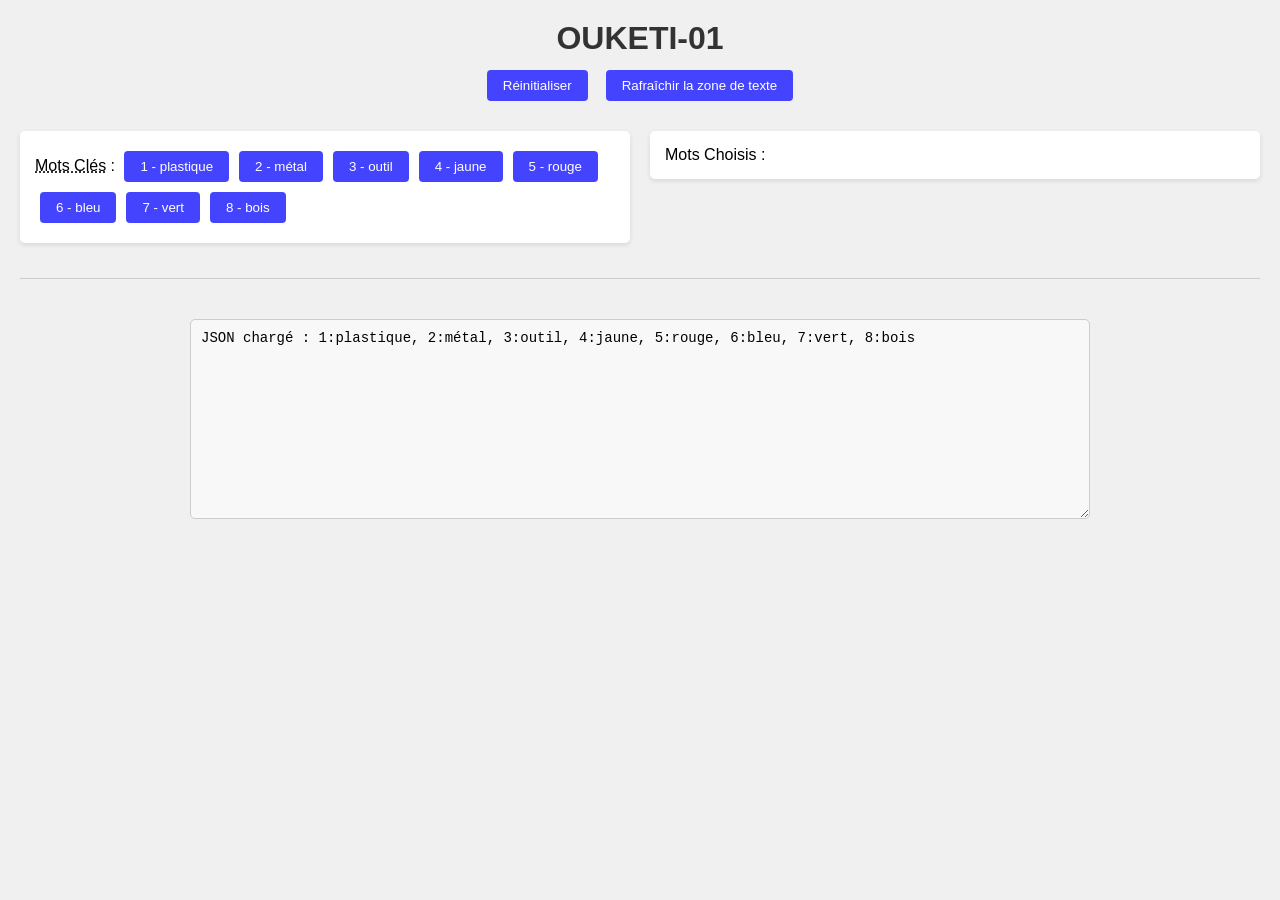
==== index.html @ dd0b12c2 "nouveaux fichiers" ====
<html>

<head>
    <meta charset="UTF-8">
    <title>OUKETI</title>
    <style>
        body {
            font-family: Arial, sans-serif;
            margin: 20px;
            background-color: #f0f0f0;
        }

        h1 {
            color: #333;
            text-align: center;
            margin-bottom: 20px;
        }

        #MotsCles,
        #MotsChoisis {
            margin: 15px 0;
            padding: 15px;
            background: white;
            border-radius: 5px;
            box-shadow: 0 2px 5px rgba(0, 0, 0, 0.1);
        }

        button {
            margin: 5px;
            padding: 8px 16px;
            border: none;
            border-radius: 4px;
            background-color: #4444ff;
            color: white;
            cursor: pointer;
        }

        button:hover {
            background-color: #3333dd;
        }

        #debug {
            width: 90%;
            height: 200px;
            margin: 20px auto;
            padding: 10px;
            border: 1px solid #ccc;
            border-radius: 4px;
        }

        hr {
            border: none;
            height: 1px;
            background-color: #ccc;
            margin: 20px 0;
        }
    </style>
    <script>
        // éléments de l'interface
        var debug, DIV_MotsCles, DIV_MotsChoisis;
        var TousLesMotsCles = [];
        var MotsCles = [];
        var MotsChoisis = [];

        function clearDebug() { if (debug) debug.value = ""; }
        function write() { if (!debug) return; debug.value += Array.from(arguments).join(" "); }
        function writeln() { if (!debug) return; debug.value += Array.from(arguments).join(" ") + "\n"; }

        function BODY_OnLoad() {
            debug = document.getElementById("debug");
            DIV_MotsCles = document.getElementById("MotsCles");
            DIV_MotsChoisis = document.getElementById("MotsChoisis");
            // charger le fichier JSON local (JSON_motcles.json)
            fetch("JSON_motcles.json")
                .then(response => {
                    if (!response.ok) throw new Error("Échec du chargement JSON: " + response.status);
                    return response.json();
                })
                .then(json => {
                    // le fichier attendu est un tableau d'objets {id, label}
                    TousLesMotsCles = json.map(item => ({ id: item.id, label: item.label }));
                    init();
                    AfficherDIVsMotsCles();
                    AfficherDIVsMotsChoisis();
                    writeln("JSON chargé :", json.map(i => i.id + ":" + i.label).join(", "));
                })
                .catch(err => writeln("Erreur:", err.message));
        }

        function init() {
            MotsCles = TousLesMotsCles.slice(); // copie (références aux objets)
            MotsChoisis = [];
        }

        function AfficherDIVsMotsCles() {
            DIV_MotsCles.innerHTML = '<abbr title="Double-cliquez pour réinitialiser">Mots Clés</abbr> : ';
            var abbrElement = DIV_MotsCles.querySelector('abbr');
            abbrElement.ondblclick = function () {
                writeln("Mots-clés réinitialisés");
                init();
                AfficherDIVsMotsCles();
                AfficherDIVsMotsChoisis();
            };

            for (var i = 0; i < MotsCles.length; i++) {
                var motCle = MotsCles[i];
                if (motCle != null) {
                    const bouton = document.createElement("button");
                    // afficher l'id de l'objet suivi du label
                    bouton.textContent = motCle.id + ' - ' + motCle.label;
                    bouton.dataset.idx = i;
                    bouton.onclick = button_OnClick;
                    DIV_MotsCles.appendChild(bouton);
                }
            }
        }

        function AfficherDIVsMotsChoisis() {
            DIV_MotsChoisis.innerHTML = 'Mots Choisis : ';
            for (var i = 0; i < MotsChoisis.length; i++) {
                var motCle = MotsChoisis[i];
                if (motCle != null) {
                    const bouton = document.createElement("button");
                    // afficher l'id de l'objet suivi du label
                    bouton.textContent = motCle.id + ' - ' + motCle.label;
                    bouton.dataset.idx = i;
                    bouton.onclick = button_OnClick;
                    DIV_MotsChoisis.appendChild(bouton);
                }
            }
        }

        function AfficherID_MotsCles() {
            if (!DIV_MotsCles || !DIV_MotsChoisis) return;
            [DIV_MotsCles, DIV_MotsChoisis].forEach(function (div) {
                var buttons = div.querySelectorAll('button');
                Array.prototype.forEach.call(buttons, function (btn) {
                    if (btn.dataset.idx === undefined) return;
                    var idx = Number(btn.dataset.idx);
                    var arr = (div.id === "MotsCles") ? MotsCles : MotsChoisis;
                    var obj = arr[idx];
                    if (obj) {
                        btn.textContent = obj.id + ' - ' + obj.label;
                    }
                });
            });
        }

        function button_OnClick() {
            const idx = Number(this.dataset.idx);
            const parentId = this.parentElement.id;
            if (parentId === "MotsCles") {
                const item = MotsCles.splice(idx, 1)[0];
                if (item !== undefined) {
                    MotsChoisis.push(item);
                    writeln("MotsCles -> MotsChoisis :", item.id + " " + item.label);
                }
            } else if (parentId === "MotsChoisis") {
                const item = MotsChoisis.splice(idx, 1)[0];
                if (item !== undefined) {
                    MotsCles.push(item);
                    writeln("MotsChoisis -> MotsCles :", item.id + " " + item.label);
                }
            }
            AfficherDIVsMotsCles();
            AfficherDIVsMotsChoisis();
        }

        function FONT_Reinit() {
            writeln("Réinitialisation demandée");
            init();
            AfficherDIVsMotsCles();
            AfficherDIVsMotsChoisis();
        }

        function buttonSendOnClick() {
            writeln("Envoi des mots-clés sélectionnés : " + MotsChoisis.map(i => i.label).join(", "));
        }
    </script>

</head>

<body onload="BODY_OnLoad()">
    <header style="text-align:center; margin-bottom:10px;">
        <h1 style="margin:8px 0;">OUKETI-01</h1>
        <div role="toolbar" aria-label="Actions" style="display:inline-flex; gap:8px; flex-wrap:wrap;">
            <button type="button" onclick="FONT_Reinit()" title="Réinitialiser la liste">Réinitialiser</button>
            <button type="button" onclick="clearDebug()" title="Rafraîchir la zone de texte">Rafraîchir la zone de texte</button>
        </div>
    </header>

    <main style="display:flex; gap:20px; align-items:flex-start; justify-content:center; flex-wrap:wrap;">
        <section id="MotsCles" aria-label="Mots clés restants" style="flex:1 1 320px; min-width:260px;">
            Mots Clés Restants :
        </section>

        <section id="MotsChoisis" aria-label="Mots clés choisis" style="flex:1 1 320px; min-width:260px;">
            Mots Clés Choisis :
        </section>
    </main>

    <hr style="margin:20px 0;">

    <div style="max-width:1000px; margin:0 auto; padding:0 10px;">

        <div style="text-align:center; margin-top:10px;">
            <textarea id="debug" readonly placeholder="" style="width:90%; min-height:200px; padding:10px; font-family:'Courier New', monospace; font-size:14px;
                       border:1px solid #ccc; border-radius:5px; resize:vertical; background-color:#f8f8f8;"
                aria-live="polite" aria-label="Journal de debug"></textarea>
        </div>
    </div>
</body>

</html>
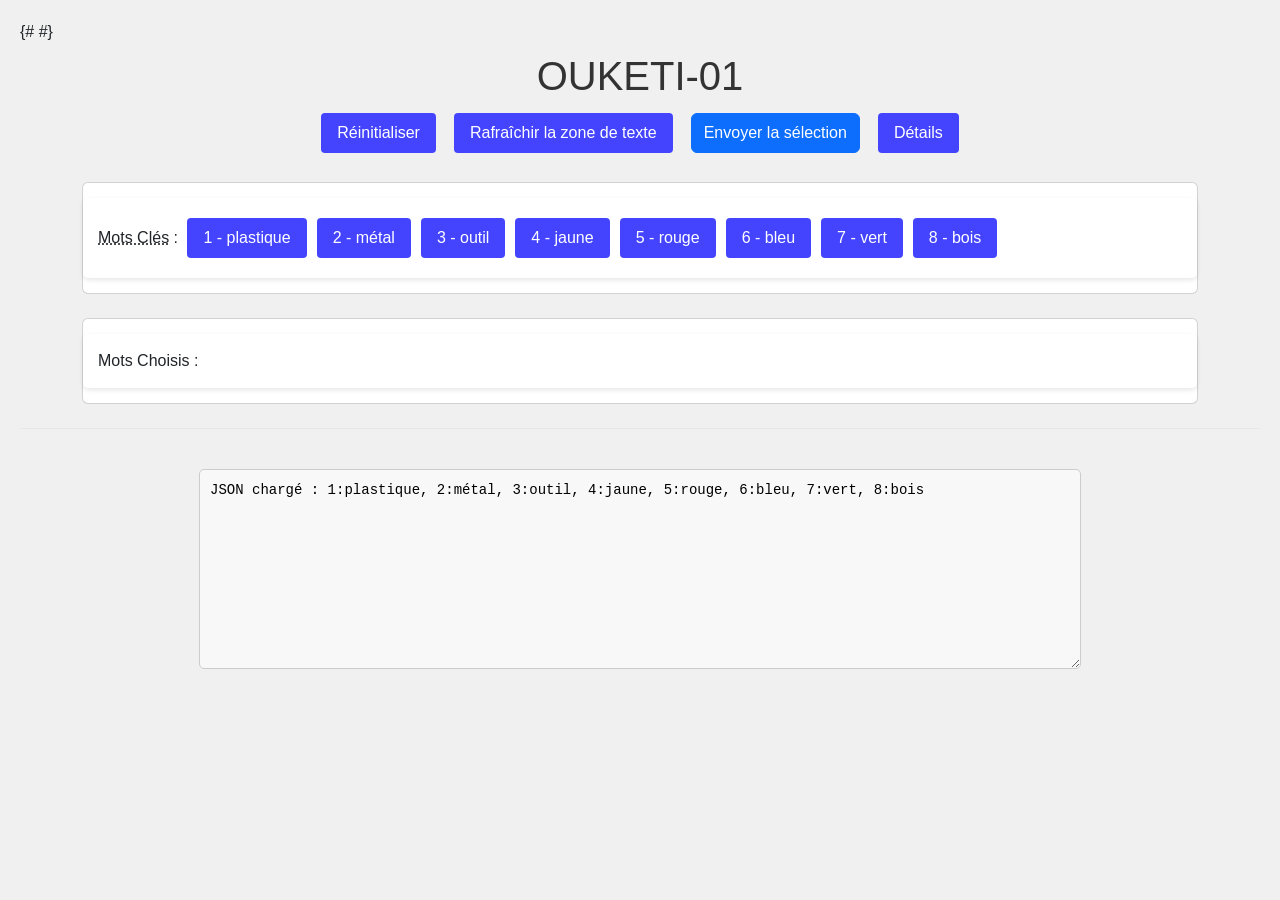
==== commit 2d99bbdb: "Add files via upload" ====
--- a/index.html
+++ b/index.html
@@ -1,214 +1,454 @@
-<html>
-
-<head>
-    <meta charset="UTF-8">
-    <title>OUKETI</title>
-    <style>
-        body {
-            font-family: Arial, sans-serif;
-            margin: 20px;
-            background-color: #f0f0f0;
-        }
-
-        h1 {
-            color: #333;
-            text-align: center;
-            margin-bottom: 20px;
-        }
-
-        #MotsCles,
-        #MotsChoisis {
-            margin: 15px 0;
-            padding: 15px;
-            background: white;
-            border-radius: 5px;
-            box-shadow: 0 2px 5px rgba(0, 0, 0, 0.1);
-        }
-
-        button {
-            margin: 5px;
-            padding: 8px 16px;
-            border: none;
-            border-radius: 4px;
-            background-color: #4444ff;
-            color: white;
-            cursor: pointer;
-        }
-
-        button:hover {
-            background-color: #3333dd;
-        }
-
-        #debug {
-            width: 90%;
-            height: 200px;
-            margin: 20px auto;
-            padding: 10px;
-            border: 1px solid #ccc;
-            border-radius: 4px;
-        }
-
-        hr {
-            border: none;
-            height: 1px;
-            background-color: #ccc;
-            margin: 20px 0;
-        }
-    </style>
-    <script>
-        // éléments de l'interface
-        var debug, DIV_MotsCles, DIV_MotsChoisis;
-        var TousLesMotsCles = [];
-        var MotsCles = [];
-        var MotsChoisis = [];
-
-        function clearDebug() { if (debug) debug.value = ""; }
-        function write() { if (!debug) return; debug.value += Array.from(arguments).join(" "); }
-        function writeln() { if (!debug) return; debug.value += Array.from(arguments).join(" ") + "\n"; }
-
-        function BODY_OnLoad() {
-            debug = document.getElementById("debug");
-            DIV_MotsCles = document.getElementById("MotsCles");
-            DIV_MotsChoisis = document.getElementById("MotsChoisis");
-            // charger le fichier JSON local (JSON_motcles.json)
-            fetch("JSON_motcles.json")
-                .then(response => {
-                    if (!response.ok) throw new Error("Échec du chargement JSON: " + response.status);
-                    return response.json();
-                })
-                .then(json => {
-                    // le fichier attendu est un tableau d'objets {id, label}
-                    TousLesMotsCles = json.map(item => ({ id: item.id, label: item.label }));
-                    init();
-                    AfficherDIVsMotsCles();
-                    AfficherDIVsMotsChoisis();
-                    writeln("JSON chargé :", json.map(i => i.id + ":" + i.label).join(", "));
-                })
-                .catch(err => writeln("Erreur:", err.message));
-        }
-
-        function init() {
-            MotsCles = TousLesMotsCles.slice(); // copie (références aux objets)
-            MotsChoisis = [];
-        }
-
-        function AfficherDIVsMotsCles() {
-            DIV_MotsCles.innerHTML = '<abbr title="Double-cliquez pour réinitialiser">Mots Clés</abbr> : ';
-            var abbrElement = DIV_MotsCles.querySelector('abbr');
-            abbrElement.ondblclick = function () {
-                writeln("Mots-clés réinitialisés");
-                init();
-                AfficherDIVsMotsCles();
-                AfficherDIVsMotsChoisis();
-            };
-
-            for (var i = 0; i < MotsCles.length; i++) {
-                var motCle = MotsCles[i];
-                if (motCle != null) {
-                    const bouton = document.createElement("button");
-                    // afficher l'id de l'objet suivi du label
-                    bouton.textContent = motCle.id + ' - ' + motCle.label;
-                    bouton.dataset.idx = i;
-                    bouton.onclick = button_OnClick;
-                    DIV_MotsCles.appendChild(bouton);
-                }
-            }
-        }
-
-        function AfficherDIVsMotsChoisis() {
-            DIV_MotsChoisis.innerHTML = 'Mots Choisis : ';
-            for (var i = 0; i < MotsChoisis.length; i++) {
-                var motCle = MotsChoisis[i];
-                if (motCle != null) {
-                    const bouton = document.createElement("button");
-                    // afficher l'id de l'objet suivi du label
-                    bouton.textContent = motCle.id + ' - ' + motCle.label;
-                    bouton.dataset.idx = i;
-                    bouton.onclick = button_OnClick;
-                    DIV_MotsChoisis.appendChild(bouton);
-                }
-            }
-        }
-
-        function AfficherID_MotsCles() {
-            if (!DIV_MotsCles || !DIV_MotsChoisis) return;
-            [DIV_MotsCles, DIV_MotsChoisis].forEach(function (div) {
-                var buttons = div.querySelectorAll('button');
-                Array.prototype.forEach.call(buttons, function (btn) {
-                    if (btn.dataset.idx === undefined) return;
-                    var idx = Number(btn.dataset.idx);
-                    var arr = (div.id === "MotsCles") ? MotsCles : MotsChoisis;
-                    var obj = arr[idx];
-                    if (obj) {
-                        btn.textContent = obj.id + ' - ' + obj.label;
-                    }
-                });
-            });
-        }
-
-        function button_OnClick() {
-            const idx = Number(this.dataset.idx);
-            const parentId = this.parentElement.id;
-            if (parentId === "MotsCles") {
-                const item = MotsCles.splice(idx, 1)[0];
-                if (item !== undefined) {
-                    MotsChoisis.push(item);
-                    writeln("MotsCles -> MotsChoisis :", item.id + " " + item.label);
-                }
-            } else if (parentId === "MotsChoisis") {
-                const item = MotsChoisis.splice(idx, 1)[0];
-                if (item !== undefined) {
-                    MotsCles.push(item);
-                    writeln("MotsChoisis -> MotsCles :", item.id + " " + item.label);
-                }
-            }
-            AfficherDIVsMotsCles();
-            AfficherDIVsMotsChoisis();
-        }
-
-        function FONT_Reinit() {
-            writeln("Réinitialisation demandée");
-            init();
-            AfficherDIVsMotsCles();
-            AfficherDIVsMotsChoisis();
-        }
-
-        function buttonSendOnClick() {
-            writeln("Envoi des mots-clés sélectionnés : " + MotsChoisis.map(i => i.label).join(", "));
-        }
-    </script>
-
-</head>
-
-<body onload="BODY_OnLoad()">
-    <header style="text-align:center; margin-bottom:10px;">
-        <h1 style="margin:8px 0;">OUKETI-01</h1>
-        <div role="toolbar" aria-label="Actions" style="display:inline-flex; gap:8px; flex-wrap:wrap;">
-            <button type="button" onclick="FONT_Reinit()" title="Réinitialiser la liste">Réinitialiser</button>
-            <button type="button" onclick="clearDebug()" title="Rafraîchir la zone de texte">Rafraîchir la zone de texte</button>
-        </div>
-    </header>
-
-    <main style="display:flex; gap:20px; align-items:flex-start; justify-content:center; flex-wrap:wrap;">
-        <section id="MotsCles" aria-label="Mots clés restants" style="flex:1 1 320px; min-width:260px;">
-            Mots Clés Restants :
-        </section>
-
-        <section id="MotsChoisis" aria-label="Mots clés choisis" style="flex:1 1 320px; min-width:260px;">
-            Mots Clés Choisis :
-        </section>
-    </main>
-
-    <hr style="margin:20px 0;">
-
-    <div style="max-width:1000px; margin:0 auto; padding:0 10px;">
-
-        <div style="text-align:center; margin-top:10px;">
-            <textarea id="debug" readonly placeholder="" style="width:90%; min-height:200px; padding:10px; font-family:'Courier New', monospace; font-size:14px;
-                       border:1px solid #ccc; border-radius:5px; resize:vertical; background-color:#f8f8f8;"
-                aria-live="polite" aria-label="Journal de debug"></textarea>
-        </div>
-    </div>
-</body>
-
+<html>
+
+<head>
+    <meta charset="UTF-8">
+    <title>OUKETI</title>
+    <link href="https://cdn.jsdelivr.net/npm/bootstrap@5.3.3/dist/css/bootstrap.min.css" rel="stylesheet"
+        integrity="sha384-QWTKZyjpPEjISv5WaRU9OFeRpok6YctnYmDr5pNlyT2bRjXh0JMhjY6hW+ALEwIH" crossorigin="anonymous">
+    {# <style>
+        body {
+            font-family: Arial, sans-serif;
+            margin: 20px;
+            background-color: #f0f0f0;
+        }
+
+        h1 {
+            color: #333;
+            text-align: center;
+            margin-bottom: 20px;
+        }
+
+        #MotsCles,
+        #MotsChoisis {
+            margin: 15px 0;
+            padding: 15px;
+            background: white;
+            border-radius: 5px;
+            box-shadow: 0 2px 5px rgba(0, 0, 0, 0.1);
+        }
+
+        button {
+            margin: 5px;
+            padding: 8px 16px;
+            border: none;
+            border-radius: 4px;
+            background-color: #4444ff;
+            color: white;
+            cursor: pointer;
+        }
+
+        button:hover {
+            background-color: #3333dd;
+        }
+
+        #debug {
+            width: 90%;
+            height: 200px;
+            margin: 20px auto;
+            padding: 10px;
+            border: 1px solid #ccc;
+            border-radius: 4px;
+        }
+
+        hr {
+            border: none;
+            height: 1px;
+            background-color: #ccc;
+            margin: 20px 0;
+        }
+    </style> #}
+    <script>
+        // éléments de l'interface
+        var debug, DIV_MotsCles, DIV_MotsChoisis;
+        var TousLesMotsCles = [];
+        var MotsCles = [];
+        var MotsChoisis = [];
+
+        function clearDebug() { if (debug) debug.value = ""; }
+        function write() { if (!debug) return; debug.value += Array.from(arguments).join(" "); }
+        function writeln() { if (!debug) return; debug.value += Array.from(arguments).join(" ") + "\n"; }
+
+        function BODY_OnLoad() {
+            debug = document.getElementById("debug");
+            DIV_MotsCles = document.getElementById("MotsCles");
+            DIV_MotsChoisis = document.getElementById("MotsChoisis");
+            // charger le fichier JSON local (JSON_motcles.json)
+            fetch("JSON_motcles.json")
+                .then(response => {
+                    if (!response.ok) throw new Error("Échec du chargement JSON: " + response.status);
+                    return response.json();
+                })
+                .then(json => {
+                    // le fichier attendu est un tableau d'objets {id, label}
+                    TousLesMotsCles = json.map(item => ({ id: item.id, label: item.label }));
+                    init();
+                    AfficherDIVsMotsCles();
+                    AfficherDIVsMotsChoisis();
+                    writeln("JSON chargé :", json.map(i => i.id + ":" + i.label).join(", "));
+                })
+                .catch(err => writeln("Erreur:", err.message));
+        }
+
+        function render() {
+            if (!DIV_MotsCles || !DIV_MotsChoisis) return;
+
+            // Mots disponibles (à gauche)
+            DIV_MotsCles.innerHTML = '';
+
+            const controlsRow = document.createElement('div');
+            controlsRow.className = 'd-flex align-items-center justify-content-between flex-wrap gap-2 mb-3';
+
+            const availableLabel = document.createElement('span');
+            availableLabel.className = 'text-uppercase text-muted small fw-semibold';
+            availableLabel.textContent = 'Filtres disponibles';
+            controlsRow.appendChild(availableLabel);
+
+            const resetBtn = document.createElement('button');
+            resetBtn.type = 'button';
+            resetBtn.className = 'btn btn-sm btn-outline-secondary';
+            resetBtn.textContent = 'Réinitialiser';
+            resetBtn.onclick = () => {
+                writeln('Mots-clés réinitialisés');
+                init();
+                render();
+            };
+            controlsRow.appendChild(resetBtn);
+
+            DIV_MotsCles.appendChild(controlsRow);
+
+            if (!MotsCles.length) {
+                const emptyState = document.createElement('div');
+                emptyState.className = 'alert alert-warning mb-0';
+                emptyState.textContent = 'Tous les mots-clés ont été sélectionnés.';
+                DIV_MotsCles.appendChild(emptyState);
+            } else {
+                const buttonWrapper = document.createElement('div');
+                buttonWrapper.className = 'd-flex flex-wrap gap-2';
+
+                MotsCles.forEach((motCle, idx) => {
+                    if (!motCle) return;
+                    const bouton = document.createElement('button');
+                    bouton.type = 'button';
+                    bouton.className = 'btn btn-outline-secondary btn-sm';
+                    bouton.textContent = '(' + motCle.id + ') ' + (motCle.label || motCle.libelle || '');
+                    bouton.dataset.idx = idx;
+                    bouton.onclick = button_OnClick;
+                    bouton.title = (typeof buildMotCleTooltip === 'function') ? buildMotCleTooltip(motCle) : (motCle.label || motCle.libelle || '');
+                    buttonWrapper.appendChild(bouton);
+                });
+
+                DIV_MotsCles.appendChild(buttonWrapper);
+            }
+
+            // Mots sélectionnés (à droite)
+            DIV_MotsChoisis.innerHTML = '';
+
+            if (!MotsChoisis.length) {
+                const placeholder = document.createElement('div');
+                placeholder.className = 'alert alert-info mb-0';
+                placeholder.textContent = 'Aucun mot-clé sélectionné. Sélectionnez des mots-clés ci-dessus pour filtrer les objets.';
+                DIV_MotsChoisis.appendChild(placeholder);
+            } else {
+                const selectionWrapper = document.createElement('div');
+                selectionWrapper.className = 'd-flex flex-wrap gap-2 align-items-center';
+
+                const label = document.createElement('span');
+                label.className = 'fw-bold me-2';
+                label.textContent = 'Filtres actifs :';
+                selectionWrapper.appendChild(label);
+
+                MotsChoisis.forEach((motCle, idx) => {
+                    if (!motCle) return;
+
+                    const btnGroup = document.createElement('div');
+                    btnGroup.className = 'btn-group';
+                    btnGroup.role = 'group';
+
+                    const btnLabel = document.createElement('button');
+                    btnLabel.type = 'button';
+                    btnLabel.className = 'btn btn-primary btn-sm disabled';
+                    btnLabel.style.opacity = '1';
+                    btnLabel.textContent = motCle.label || motCle.libelle || '';
+
+                    const btnClose = document.createElement('button');
+                    btnClose.type = 'button';
+                    btnClose.className = 'btn btn-primary btn-sm';
+                    btnClose.innerHTML = '&times;';
+                    btnClose.dataset.idx = idx;
+                    btnClose.onclick = button_OnClick;
+                    btnClose.title = 'Retirer ce filtre';
+
+                    btnGroup.appendChild(btnLabel);
+                    btnGroup.appendChild(btnClose);
+                    selectionWrapper.appendChild(btnGroup);
+                });
+
+                DIV_MotsChoisis.appendChild(selectionWrapper);
+            }
+
+            // Lancer la recherche/rafraîchissement des résultats si une fonction existe
+            if (typeof updateResults === 'function') {
+                updateResults();
+            } else if (typeof buttonSendOnClick === 'function') {
+                // optionnel : déclencher l'envoi automatique des filtres
+                // buttonSendOnClick();
+            }
+        }
+
+        async function updateResults() {
+            const container = document.getElementById('resultatsRecherche');
+            const motsChoisisIds = MotsChoisis.map(motCle => motCle.id);
+
+            if (motsChoisisIds.length === 0) {
+                container.innerHTML = ''; // On vide si rien n'est sélectionné
+                return;
+            }
+
+            writeln("Recherche pour les IDs : " + motsChoisisIds.join(', '));
+
+            // Petit indicateur de chargement discret si nécessaire, ou on laisse tel quel pour la rapidité
+            // container.innerHTML = '...'; 
+
+            try {
+                const response = await fetch(`mots_cles.php?search_ids=${motsChoisisIds.join(',')}`);
+                if (!response.ok) {
+                    throw new Error("Erreur lors de la recherche. Statut: " + response.status);
+                }
+                const objets = await response.json();
+                renderResultats(objets);
+            } catch (error) {
+                writeln("Erreur recherche : " + error.message);
+                container.innerHTML = `<div class="alert alert-danger">Erreur : ${error.message}</div>`;
+            }
+        }
+
+        function init() {
+            MotsCles = TousLesMotsCles.slice(); // copie (références aux objets)
+            MotsChoisis = [];
+        }
+
+        function AfficherDIVsMotsCles() {
+            DIV_MotsCles.innerHTML = '<abbr title="Double-cliquez pour réinitialiser">Mots Clés</abbr> : ';
+            var abbrElement = DIV_MotsCles.querySelector('abbr');
+            abbrElement.ondblclick = function () {
+                writeln("Mots-clés réinitialisés");
+                init();
+                AfficherDIVsMotsCles();
+                AfficherDIVsMotsChoisis();
+            };
+
+            for (var i = 0; i < MotsCles.length; i++) {
+                var motCle = MotsCles[i];
+                if (motCle != null) {
+                    const bouton = document.createElement("button");
+                    // afficher l'id de l'objet suivi du label
+                    bouton.textContent = motCle.id + ' - ' + motCle.label;
+                    bouton.dataset.idx = i;
+                    bouton.onclick = button_OnClick;
+                    DIV_MotsCles.appendChild(bouton);
+                }
+            }
+        }
+
+        function AfficherDIVsMotsChoisis() {
+            DIV_MotsChoisis.innerHTML = 'Mots Choisis : ';
+            for (var i = 0; i < MotsChoisis.length; i++) {
+                var motCle = MotsChoisis[i];
+                if (motCle != null) {
+                    const bouton = document.createElement("button");
+                    // afficher l'id de l'objet suivi du label
+                    bouton.textContent = motCle.id + ' - ' + motCle.label;
+                    bouton.dataset.idx = i;
+                    bouton.onclick = button_OnClick;
+                    DIV_MotsChoisis.appendChild(bouton);
+                }
+            }
+        }
+
+        function AfficherID_MotsCles() {
+            if (!DIV_MotsCles || !DIV_MotsChoisis) return;
+            [DIV_MotsCles, DIV_MotsChoisis].forEach(function (div) {
+                var buttons = div.querySelectorAll('button');
+                Array.prototype.forEach.call(buttons, function (btn) {
+                    if (btn.dataset.idx === undefined) return;
+                    var idx = Number(btn.dataset.idx);
+                    var arr = (div.id === "MotsCles") ? MotsCles : MotsChoisis;
+                    var obj = arr[idx];
+                    if (obj) {
+                        btn.textContent = obj.id + ' - ' + obj.label;
+                    }
+                });
+            });
+        }
+
+        function button_OnClick() {
+            const idx = Number(this.dataset.idx);
+            const parentId = this.parentElement.id;
+            if (parentId === "MotsCles") {
+                const item = MotsCles.splice(idx, 1)[0];
+                if (item !== undefined) {
+                    MotsChoisis.push(item);
+                    writeln("MotsCles -> MotsChoisis :", item.id + " " + item.label);
+                }
+            } else if (parentId === "MotsChoisis") {
+                const item = MotsChoisis.splice(idx, 1)[0];
+                if (item !== undefined) {
+                    MotsCles.push(item);
+                    writeln("MotsChoisis -> MotsCles :", item.id + " " + item.label);
+                }
+            }
+            AfficherDIVsMotsCles();
+            AfficherDIVsMotsChoisis();
+        }
+
+        function FONT_Reinit() {
+            writeln("Réinitialisation demandée");
+            init();
+            AfficherDIVsMotsCles();
+            AfficherDIVsMotsChoisis();
+        }
+
+        async function buttonSendOnClick() {
+            // Utiliser la variable globale de la page : MotsChoisis
+            const motsChoisisIds = MotsChoisis.map(motCle => motCle.id);
+            writeln("Envoi des mots-clés sélectionnés (IDs) : " + motsChoisisIds.join(', '));
+
+            const container = document.getElementById('resultatsRecherche');
+            container.innerHTML = '<div class="text-center"><div class="spinner-border text-primary" role="status"><span class="visually-hidden">Chargement...</span></div></div>';
+
+            if (motsChoisisIds.length === 0) {
+                container.innerHTML = '<div class="alert alert-warning">Veuillez sélectionner au moins un mot-clé pour lancer la recherche.</div>';
+                return;
+            }
+
+            try {
+                const query = encodeURIComponent(motsChoisisIds.join(','));
+                const response = await fetch(`tous_lesmots_cles.php?search_ids=${query}`);
+                if (!response.ok) {
+                    throw new Error("Erreur lors de la recherche. Statut: " + response.status);
+                }
+                const objets = await response.json();
+
+                // Si une fonction de rendu existe, l'utiliser ; sinon afficher le JSON brut
+                if (typeof renderResultats === 'function') {
+                    renderResultats(objets);
+                } else {
+                    container.innerHTML = '<pre style="white-space:pre-wrap; text-align:left;"></pre>';
+                    container.querySelector('pre').textContent = JSON.stringify(objets, null, 2);
+                }
+            } catch (error) {
+                writeln("Erreur recherche : " + error.message);
+                container.innerHTML = '<div class="alert alert-danger">Erreur : ' + error.message + '</div>';
+            }
+        }
+
+        function renderResultats(objets) {
+            const container = document.getElementById('resultatsRecherche');
+            container.innerHTML = '';
+
+            const table = document.createElement('table');
+            table.style.width = '100%';
+            table.style.borderCollapse = 'collapse';
+            table.style.background = '#fff';
+            table.style.border = '1px solid #e0e0e0';
+            table.style.fontSize = '13px';
+
+            const thead = document.createElement('thead');
+            const headRow = document.createElement('tr');
+
+            const headers = ['ID', 'Nom', 'Quantité', 'Type', 'Contenu'];
+            headers.forEach(h => {
+                const th = document.createElement('th');
+                th.textContent = h;
+                th.style.textAlign = 'left';
+                th.style.padding = '6px 8px';
+                th.style.borderBottom = '1px solid #ddd';
+                th.style.background = '#fafafa';
+                headRow.appendChild(th);
+            });
+            thead.appendChild(headRow);
+            table.appendChild(thead);
+
+            const tbody = document.createElement('tbody');
+
+            (objets || []).forEach(item => {
+                const row = document.createElement('tr');
+
+                // Support various possible field names
+                const idVal = item && (item.id || item.ID || item.code || item.key || item.label) || '';
+                const nomVal = item && (item.nom || item.name || item.label || item.titre) || '';
+                const quantiteVal = item && (typeof item.quantite === 'number' ? item.quantite : (item.quantity || item.qte || 1));
+                const estConteneur = !!(item && (item.estConteneur || item.isContainer || item.conteneur));
+                const estContenuDans = item && (item.estContenuDans || item.containedIn || item.parentId || item.contenuDans);
+
+                const cells = [
+                    idVal,
+                    nomVal,
+                    quantiteVal,
+                    estConteneur ? 'Conteneur' : 'Objet',
+                    estContenuDans ? ('Dans #' + estContenuDans) : 'Non contenu'
+                ];
+
+                cells.forEach(text => {
+                    const td = document.createElement('td');
+                    td.textContent = text;
+                    td.style.padding = '6px 8px';
+                    td.style.borderBottom = '1px solid #eee';
+                    td.style.verticalAlign = 'middle';
+                    row.appendChild(td);
+                });
+
+                tbody.appendChild(row);
+            });
+
+            table.appendChild(tbody);
+            container.appendChild(table);
+        }
+
+    </script>
+
+</head>
+
+<body onload="BODY_OnLoad()">
+    <header style="text-align:center; margin-bottom:10px;">
+        <h1 style="margin:8px 0;">OUKETI-01</h1>
+        <div role="toolbar" aria-label="Actions" style="display:inline-flex; gap:8px; flex-wrap:wrap;">
+            <button type="button" onclick="FONT_Reinit()" title="Réinitialiser la liste">Réinitialiser</button>
+            <button type="button" onclick="clearDebug()" title="Rafraîchir la zone de texte">Rafraîchir la zone de
+                texte</button>
+            <button class="btn btn-primary" onclick="buttonSendOnClick()">Envoyer la sélection</button>
+            <button type="button" onclick="createMotCleDetailsElement(motCle)"
+                title="Afficher les détails du mot-clé">Détails</button>
+        </div>
+    </header>
+
+    <div class="container mt-4">
+
+        <div class="card mb-4">
+            <div id="MotsCles" class="card-body">
+            </div>
+        </div>
+
+        <div class="card mb-4">
+            <div id="MotsChoisis" class="card-body">
+            </div>
+        </div>
+
+        <div id="resultatsRecherche" class="mt-4"></div>
+    </div>
+
+
+    <hr style="margin:20px 0;">
+
+    <div style="max-width:1000px; margin:0 auto; padding:0 10px;">
+
+        <div style="text-align:center; margin-top:10px;">
+            <textarea id="debug" readonly placeholder="" style="width:90%; min-height:200px; padding:10px; font-family:'Courier New', monospace; font-size:14px;
+                       border:1px solid #ccc; border-radius:5px; resize:vertical; background-color:#f8f8f8;"
+                aria-live="polite" aria-label="Journal de debug"></textarea>
+        </div>
+    </div>
+     <script src="https://cdn.jsdelivr.net/npm/bootstrap@5.3.3/dist/js/bootstrap.bundle.min.js" integrity="sha384-YvpcrYf0tY3lHB60NNkmXc5s9fDVZLESaAA55NDzOxhy9GkcIdslK1eN7N6jIeHz" crossorigin="anonymous"></script>
+</body>
+
 </html>
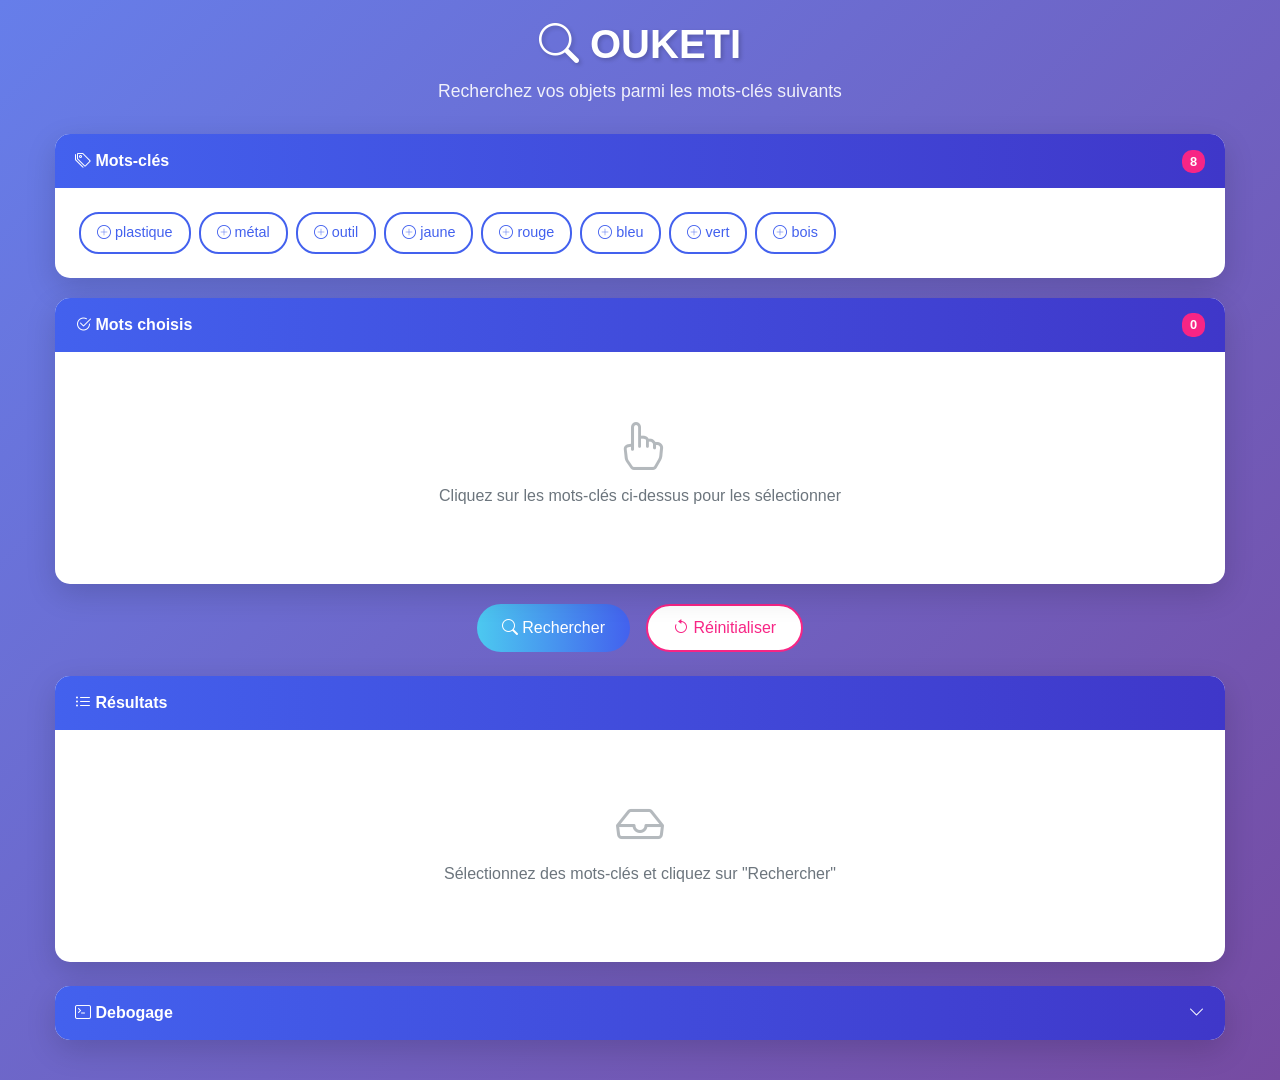
==== commit 087fc809: "images présentes" ====
--- a/index.html
+++ b/index.html
@@ -1,454 +1,537 @@
-<html>
-
-<head>
-    <meta charset="UTF-8">
-    <title>OUKETI</title>
-    <link href="https://cdn.jsdelivr.net/npm/bootstrap@5.3.3/dist/css/bootstrap.min.css" rel="stylesheet"
-        integrity="sha384-QWTKZyjpPEjISv5WaRU9OFeRpok6YctnYmDr5pNlyT2bRjXh0JMhjY6hW+ALEwIH" crossorigin="anonymous">
-    {# <style>
-        body {
-            font-family: Arial, sans-serif;
-            margin: 20px;
-            background-color: #f0f0f0;
-        }
-
-        h1 {
-            color: #333;
-            text-align: center;
-            margin-bottom: 20px;
-        }
-
-        #MotsCles,
-        #MotsChoisis {
-            margin: 15px 0;
-            padding: 15px;
-            background: white;
-            border-radius: 5px;
-            box-shadow: 0 2px 5px rgba(0, 0, 0, 0.1);
-        }
-
-        button {
-            margin: 5px;
-            padding: 8px 16px;
-            border: none;
-            border-radius: 4px;
-            background-color: #4444ff;
-            color: white;
-            cursor: pointer;
-        }
-
-        button:hover {
-            background-color: #3333dd;
-        }
-
-        #debug {
-            width: 90%;
-            height: 200px;
-            margin: 20px auto;
-            padding: 10px;
-            border: 1px solid #ccc;
-            border-radius: 4px;
-        }
-
-        hr {
-            border: none;
-            height: 1px;
-            background-color: #ccc;
-            margin: 20px 0;
-        }
-    </style> #}
-    <script>
-        // éléments de l'interface
-        var debug, DIV_MotsCles, DIV_MotsChoisis;
-        var TousLesMotsCles = [];
-        var MotsCles = [];
-        var MotsChoisis = [];
-
-        function clearDebug() { if (debug) debug.value = ""; }
-        function write() { if (!debug) return; debug.value += Array.from(arguments).join(" "); }
-        function writeln() { if (!debug) return; debug.value += Array.from(arguments).join(" ") + "\n"; }
-
-        function BODY_OnLoad() {
-            debug = document.getElementById("debug");
-            DIV_MotsCles = document.getElementById("MotsCles");
-            DIV_MotsChoisis = document.getElementById("MotsChoisis");
-            // charger le fichier JSON local (JSON_motcles.json)
-            fetch("JSON_motcles.json")
-                .then(response => {
-                    if (!response.ok) throw new Error("Échec du chargement JSON: " + response.status);
-                    return response.json();
-                })
-                .then(json => {
-                    // le fichier attendu est un tableau d'objets {id, label}
-                    TousLesMotsCles = json.map(item => ({ id: item.id, label: item.label }));
-                    init();
-                    AfficherDIVsMotsCles();
-                    AfficherDIVsMotsChoisis();
-                    writeln("JSON chargé :", json.map(i => i.id + ":" + i.label).join(", "));
-                })
-                .catch(err => writeln("Erreur:", err.message));
-        }
-
-        function render() {
-            if (!DIV_MotsCles || !DIV_MotsChoisis) return;
-
-            // Mots disponibles (à gauche)
-            DIV_MotsCles.innerHTML = '';
-
-            const controlsRow = document.createElement('div');
-            controlsRow.className = 'd-flex align-items-center justify-content-between flex-wrap gap-2 mb-3';
-
-            const availableLabel = document.createElement('span');
-            availableLabel.className = 'text-uppercase text-muted small fw-semibold';
-            availableLabel.textContent = 'Filtres disponibles';
-            controlsRow.appendChild(availableLabel);
-
-            const resetBtn = document.createElement('button');
-            resetBtn.type = 'button';
-            resetBtn.className = 'btn btn-sm btn-outline-secondary';
-            resetBtn.textContent = 'Réinitialiser';
-            resetBtn.onclick = () => {
-                writeln('Mots-clés réinitialisés');
-                init();
-                render();
-            };
-            controlsRow.appendChild(resetBtn);
-
-            DIV_MotsCles.appendChild(controlsRow);
-
-            if (!MotsCles.length) {
-                const emptyState = document.createElement('div');
-                emptyState.className = 'alert alert-warning mb-0';
-                emptyState.textContent = 'Tous les mots-clés ont été sélectionnés.';
-                DIV_MotsCles.appendChild(emptyState);
-            } else {
-                const buttonWrapper = document.createElement('div');
-                buttonWrapper.className = 'd-flex flex-wrap gap-2';
-
-                MotsCles.forEach((motCle, idx) => {
-                    if (!motCle) return;
-                    const bouton = document.createElement('button');
-                    bouton.type = 'button';
-                    bouton.className = 'btn btn-outline-secondary btn-sm';
-                    bouton.textContent = '(' + motCle.id + ') ' + (motCle.label || motCle.libelle || '');
-                    bouton.dataset.idx = idx;
-                    bouton.onclick = button_OnClick;
-                    bouton.title = (typeof buildMotCleTooltip === 'function') ? buildMotCleTooltip(motCle) : (motCle.label || motCle.libelle || '');
-                    buttonWrapper.appendChild(bouton);
-                });
-
-                DIV_MotsCles.appendChild(buttonWrapper);
-            }
-
-            // Mots sélectionnés (à droite)
-            DIV_MotsChoisis.innerHTML = '';
-
-            if (!MotsChoisis.length) {
-                const placeholder = document.createElement('div');
-                placeholder.className = 'alert alert-info mb-0';
-                placeholder.textContent = 'Aucun mot-clé sélectionné. Sélectionnez des mots-clés ci-dessus pour filtrer les objets.';
-                DIV_MotsChoisis.appendChild(placeholder);
-            } else {
-                const selectionWrapper = document.createElement('div');
-                selectionWrapper.className = 'd-flex flex-wrap gap-2 align-items-center';
-
-                const label = document.createElement('span');
-                label.className = 'fw-bold me-2';
-                label.textContent = 'Filtres actifs :';
-                selectionWrapper.appendChild(label);
-
-                MotsChoisis.forEach((motCle, idx) => {
-                    if (!motCle) return;
-
-                    const btnGroup = document.createElement('div');
-                    btnGroup.className = 'btn-group';
-                    btnGroup.role = 'group';
-
-                    const btnLabel = document.createElement('button');
-                    btnLabel.type = 'button';
-                    btnLabel.className = 'btn btn-primary btn-sm disabled';
-                    btnLabel.style.opacity = '1';
-                    btnLabel.textContent = motCle.label || motCle.libelle || '';
-
-                    const btnClose = document.createElement('button');
-                    btnClose.type = 'button';
-                    btnClose.className = 'btn btn-primary btn-sm';
-                    btnClose.innerHTML = '&times;';
-                    btnClose.dataset.idx = idx;
-                    btnClose.onclick = button_OnClick;
-                    btnClose.title = 'Retirer ce filtre';
-
-                    btnGroup.appendChild(btnLabel);
-                    btnGroup.appendChild(btnClose);
-                    selectionWrapper.appendChild(btnGroup);
-                });
-
-                DIV_MotsChoisis.appendChild(selectionWrapper);
-            }
-
-            // Lancer la recherche/rafraîchissement des résultats si une fonction existe
-            if (typeof updateResults === 'function') {
-                updateResults();
-            } else if (typeof buttonSendOnClick === 'function') {
-                // optionnel : déclencher l'envoi automatique des filtres
-                // buttonSendOnClick();
-            }
-        }
-
-        async function updateResults() {
-            const container = document.getElementById('resultatsRecherche');
-            const motsChoisisIds = MotsChoisis.map(motCle => motCle.id);
-
-            if (motsChoisisIds.length === 0) {
-                container.innerHTML = ''; // On vide si rien n'est sélectionné
-                return;
-            }
-
-            writeln("Recherche pour les IDs : " + motsChoisisIds.join(', '));
-
-            // Petit indicateur de chargement discret si nécessaire, ou on laisse tel quel pour la rapidité
-            // container.innerHTML = '...'; 
-
-            try {
-                const response = await fetch(`mots_cles.php?search_ids=${motsChoisisIds.join(',')}`);
-                if (!response.ok) {
-                    throw new Error("Erreur lors de la recherche. Statut: " + response.status);
-                }
-                const objets = await response.json();
-                renderResultats(objets);
-            } catch (error) {
-                writeln("Erreur recherche : " + error.message);
-                container.innerHTML = `<div class="alert alert-danger">Erreur : ${error.message}</div>`;
-            }
-        }
-
-        function init() {
-            MotsCles = TousLesMotsCles.slice(); // copie (références aux objets)
-            MotsChoisis = [];
-        }
-
-        function AfficherDIVsMotsCles() {
-            DIV_MotsCles.innerHTML = '<abbr title="Double-cliquez pour réinitialiser">Mots Clés</abbr> : ';
-            var abbrElement = DIV_MotsCles.querySelector('abbr');
-            abbrElement.ondblclick = function () {
-                writeln("Mots-clés réinitialisés");
-                init();
-                AfficherDIVsMotsCles();
-                AfficherDIVsMotsChoisis();
-            };
-
-            for (var i = 0; i < MotsCles.length; i++) {
-                var motCle = MotsCles[i];
-                if (motCle != null) {
-                    const bouton = document.createElement("button");
-                    // afficher l'id de l'objet suivi du label
-                    bouton.textContent = motCle.id + ' - ' + motCle.label;
-                    bouton.dataset.idx = i;
-                    bouton.onclick = button_OnClick;
-                    DIV_MotsCles.appendChild(bouton);
-                }
-            }
-        }
-
-        function AfficherDIVsMotsChoisis() {
-            DIV_MotsChoisis.innerHTML = 'Mots Choisis : ';
-            for (var i = 0; i < MotsChoisis.length; i++) {
-                var motCle = MotsChoisis[i];
-                if (motCle != null) {
-                    const bouton = document.createElement("button");
-                    // afficher l'id de l'objet suivi du label
-                    bouton.textContent = motCle.id + ' - ' + motCle.label;
-                    bouton.dataset.idx = i;
-                    bouton.onclick = button_OnClick;
-                    DIV_MotsChoisis.appendChild(bouton);
-                }
-            }
-        }
-
-        function AfficherID_MotsCles() {
-            if (!DIV_MotsCles || !DIV_MotsChoisis) return;
-            [DIV_MotsCles, DIV_MotsChoisis].forEach(function (div) {
-                var buttons = div.querySelectorAll('button');
-                Array.prototype.forEach.call(buttons, function (btn) {
-                    if (btn.dataset.idx === undefined) return;
-                    var idx = Number(btn.dataset.idx);
-                    var arr = (div.id === "MotsCles") ? MotsCles : MotsChoisis;
-                    var obj = arr[idx];
-                    if (obj) {
-                        btn.textContent = obj.id + ' - ' + obj.label;
-                    }
-                });
-            });
-        }
-
-        function button_OnClick() {
-            const idx = Number(this.dataset.idx);
-            const parentId = this.parentElement.id;
-            if (parentId === "MotsCles") {
-                const item = MotsCles.splice(idx, 1)[0];
-                if (item !== undefined) {
-                    MotsChoisis.push(item);
-                    writeln("MotsCles -> MotsChoisis :", item.id + " " + item.label);
-                }
-            } else if (parentId === "MotsChoisis") {
-                const item = MotsChoisis.splice(idx, 1)[0];
-                if (item !== undefined) {
-                    MotsCles.push(item);
-                    writeln("MotsChoisis -> MotsCles :", item.id + " " + item.label);
-                }
-            }
-            AfficherDIVsMotsCles();
-            AfficherDIVsMotsChoisis();
-        }
-
-        function FONT_Reinit() {
-            writeln("Réinitialisation demandée");
-            init();
-            AfficherDIVsMotsCles();
-            AfficherDIVsMotsChoisis();
-        }
-
-        async function buttonSendOnClick() {
-            // Utiliser la variable globale de la page : MotsChoisis
-            const motsChoisisIds = MotsChoisis.map(motCle => motCle.id);
-            writeln("Envoi des mots-clés sélectionnés (IDs) : " + motsChoisisIds.join(', '));
-
-            const container = document.getElementById('resultatsRecherche');
-            container.innerHTML = '<div class="text-center"><div class="spinner-border text-primary" role="status"><span class="visually-hidden">Chargement...</span></div></div>';
-
-            if (motsChoisisIds.length === 0) {
-                container.innerHTML = '<div class="alert alert-warning">Veuillez sélectionner au moins un mot-clé pour lancer la recherche.</div>';
-                return;
-            }
-
-            try {
-                const query = encodeURIComponent(motsChoisisIds.join(','));
-                const response = await fetch(`tous_lesmots_cles.php?search_ids=${query}`);
-                if (!response.ok) {
-                    throw new Error("Erreur lors de la recherche. Statut: " + response.status);
-                }
-                const objets = await response.json();
-
-                // Si une fonction de rendu existe, l'utiliser ; sinon afficher le JSON brut
-                if (typeof renderResultats === 'function') {
-                    renderResultats(objets);
-                } else {
-                    container.innerHTML = '<pre style="white-space:pre-wrap; text-align:left;"></pre>';
-                    container.querySelector('pre').textContent = JSON.stringify(objets, null, 2);
-                }
-            } catch (error) {
-                writeln("Erreur recherche : " + error.message);
-                container.innerHTML = '<div class="alert alert-danger">Erreur : ' + error.message + '</div>';
-            }
-        }
-
-        function renderResultats(objets) {
-            const container = document.getElementById('resultatsRecherche');
-            container.innerHTML = '';
-
-            const table = document.createElement('table');
-            table.style.width = '100%';
-            table.style.borderCollapse = 'collapse';
-            table.style.background = '#fff';
-            table.style.border = '1px solid #e0e0e0';
-            table.style.fontSize = '13px';
-
-            const thead = document.createElement('thead');
-            const headRow = document.createElement('tr');
-
-            const headers = ['ID', 'Nom', 'Quantité', 'Type', 'Contenu'];
-            headers.forEach(h => {
-                const th = document.createElement('th');
-                th.textContent = h;
-                th.style.textAlign = 'left';
-                th.style.padding = '6px 8px';
-                th.style.borderBottom = '1px solid #ddd';
-                th.style.background = '#fafafa';
-                headRow.appendChild(th);
-            });
-            thead.appendChild(headRow);
-            table.appendChild(thead);
-
-            const tbody = document.createElement('tbody');
-
-            (objets || []).forEach(item => {
-                const row = document.createElement('tr');
-
-                // Support various possible field names
-                const idVal = item && (item.id || item.ID || item.code || item.key || item.label) || '';
-                const nomVal = item && (item.nom || item.name || item.label || item.titre) || '';
-                const quantiteVal = item && (typeof item.quantite === 'number' ? item.quantite : (item.quantity || item.qte || 1));
-                const estConteneur = !!(item && (item.estConteneur || item.isContainer || item.conteneur));
-                const estContenuDans = item && (item.estContenuDans || item.containedIn || item.parentId || item.contenuDans);
-
-                const cells = [
-                    idVal,
-                    nomVal,
-                    quantiteVal,
-                    estConteneur ? 'Conteneur' : 'Objet',
-                    estContenuDans ? ('Dans #' + estContenuDans) : 'Non contenu'
-                ];
-
-                cells.forEach(text => {
-                    const td = document.createElement('td');
-                    td.textContent = text;
-                    td.style.padding = '6px 8px';
-                    td.style.borderBottom = '1px solid #eee';
-                    td.style.verticalAlign = 'middle';
-                    row.appendChild(td);
-                });
-
-                tbody.appendChild(row);
-            });
-
-            table.appendChild(tbody);
-            container.appendChild(table);
-        }
-
-    </script>
-
-</head>
-
-<body onload="BODY_OnLoad()">
-    <header style="text-align:center; margin-bottom:10px;">
-        <h1 style="margin:8px 0;">OUKETI-01</h1>
-        <div role="toolbar" aria-label="Actions" style="display:inline-flex; gap:8px; flex-wrap:wrap;">
-            <button type="button" onclick="FONT_Reinit()" title="Réinitialiser la liste">Réinitialiser</button>
-            <button type="button" onclick="clearDebug()" title="Rafraîchir la zone de texte">Rafraîchir la zone de
-                texte</button>
-            <button class="btn btn-primary" onclick="buttonSendOnClick()">Envoyer la sélection</button>
-            <button type="button" onclick="createMotCleDetailsElement(motCle)"
-                title="Afficher les détails du mot-clé">Détails</button>
-        </div>
-    </header>
-
-    <div class="container mt-4">
-
-        <div class="card mb-4">
-            <div id="MotsCles" class="card-body">
-            </div>
-        </div>
-
-        <div class="card mb-4">
-            <div id="MotsChoisis" class="card-body">
-            </div>
-        </div>
-
-        <div id="resultatsRecherche" class="mt-4"></div>
-    </div>
-
-
-    <hr style="margin:20px 0;">
-
-    <div style="max-width:1000px; margin:0 auto; padding:0 10px;">
-
-        <div style="text-align:center; margin-top:10px;">
-            <textarea id="debug" readonly placeholder="" style="width:90%; min-height:200px; padding:10px; font-family:'Courier New', monospace; font-size:14px;
-                       border:1px solid #ccc; border-radius:5px; resize:vertical; background-color:#f8f8f8;"
-                aria-live="polite" aria-label="Journal de debug"></textarea>
-        </div>
-    </div>
-     <script src="https://cdn.jsdelivr.net/npm/bootstrap@5.3.3/dist/js/bootstrap.bundle.min.js" integrity="sha384-YvpcrYf0tY3lHB60NNkmXc5s9fDVZLESaAA55NDzOxhy9GkcIdslK1eN7N6jIeHz" crossorigin="anonymous"></script>
-</body>
-
+<!DOCTYPE html>
+<html lang="fr">
+
+<head>
+    <meta charset="UTF-8">
+    <meta name="viewport" content="width=device-width, initial-scale=1.0">
+    <title>OUKETI - Recherche d'objets par mots-clés</title>
+    <link href="https://cdn.jsdelivr.net/npm/bootstrap@5.3.3/dist/css/bootstrap.min.css" rel="stylesheet"
+        integrity="sha384-QWTKZyjpPEjISv5WaRU9OFeRpok6YctnYmDr5pNlyT2bRjXh0JMhjY6hW+ALEwIH" crossorigin="anonymous">
+    <link rel="stylesheet" href="https://cdn.jsdelivr.net/npm/bootstrap-icons@1.11.3/font/bootstrap-icons.min.css">
+    <style>
+        :root {
+            --primary-color: #4361ee;
+            --secondary-color: #3f37c9;
+            --success-color: #4cc9f0;
+            --warning-color: #f72585;
+            --bg-light: #f8f9fa;
+            --text-muted: #6c757d;
+        }
+
+        body {
+            font-family: 'Segoe UI', Tahoma, Geneva, Verdana, sans-serif;
+            background: linear-gradient(135deg, #667eea 0%, #764ba2 100%);
+            min-height: 100vh;
+            padding: 20px 0;
+        }
+
+        .main-container {
+            max-width: 1200px;
+            margin: 0 auto;
+            padding: 0 15px;
+        }
+
+        .app-header {
+            text-align: center;
+            margin-bottom: 30px;
+            color: white;
+        }
+
+        .app-header h1 {
+            font-size: 2.5rem;
+            font-weight: 700;
+            margin-bottom: 10px;
+            text-shadow: 2px 2px 4px rgba(0, 0, 0, 0.2);
+        }
+
+        .app-header p {
+            opacity: 0.9;
+            font-size: 1.1rem;
+        }
+
+        .card {
+            border: none;
+            border-radius: 15px;
+            box-shadow: 0 10px 30px rgba(0, 0, 0, 0.15);
+            margin-bottom: 20px;
+            overflow: hidden;
+        }
+
+        .card-header {
+            background: linear-gradient(90deg, var(--primary-color), var(--secondary-color));
+            color: white;
+            font-weight: 600;
+            padding: 15px 20px;
+            border: none;
+        }
+
+        .card-body {
+            padding: 20px;
+        }
+
+        .keyword-btn {
+            margin: 4px;
+            padding: 8px 16px;
+            border-radius: 20px;
+            font-size: 0.9rem;
+            transition: all 0.3s ease;
+            border: 2px solid var(--primary-color);
+            background: white;
+            color: var(--primary-color);
+        }
+
+        .keyword-btn:hover {
+            background: var(--primary-color);
+            color: white;
+            transform: translateY(-2px);
+            box-shadow: 0 4px 12px rgba(67, 97, 238, 0.4);
+        }
+
+        .selected-keyword {
+            background: linear-gradient(90deg, var(--primary-color), var(--secondary-color));
+            color: white;
+            border: none;
+            padding: 8px 12px 8px 16px;
+            border-radius: 20px;
+            margin: 4px;
+            display: inline-flex;
+            align-items: center;
+            gap: 8px;
+            font-size: 0.9rem;
+        }
+
+        .selected-keyword .remove-btn {
+            background: rgba(255, 255, 255, 0.3);
+            border: none;
+            border-radius: 50%;
+            width: 22px;
+            height: 22px;
+            display: flex;
+            align-items: center;
+            justify-content: center;
+            cursor: pointer;
+            transition: all 0.2s ease;
+            color: white;
+            font-size: 14px;
+        }
+
+        .selected-keyword .remove-btn:hover {
+            background: rgba(255, 255, 255, 0.5);
+        }
+
+        .action-btn {
+            border-radius: 25px;
+            padding: 10px 25px;
+            font-weight: 500;
+            transition: all 0.3s ease;
+        }
+
+        .btn-search {
+            background: linear-gradient(90deg, #4cc9f0, #4361ee);
+            border: none;
+            color: white;
+        }
+
+        .btn-search:hover {
+            transform: translateY(-2px);
+            box-shadow: 0 6px 20px rgba(76, 201, 240, 0.4);
+            color: white;
+        }
+
+        .btn-reset {
+            background: white;
+            border: 2px solid var(--warning-color);
+            color: var(--warning-color);
+        }
+
+        .btn-reset:hover {
+            background: var(--warning-color);
+            color: white;
+        }
+
+        .results-table {
+            width: 100%;
+            border-collapse: separate;
+            border-spacing: 0;
+        }
+
+        .results-table thead th {
+            background: linear-gradient(90deg, var(--primary-color), var(--secondary-color));
+            color: white;
+            padding: 15px;
+            font-weight: 600;
+            text-transform: uppercase;
+            font-size: 0.85rem;
+        }
+
+        .results-table thead th:first-child { border-radius: 10px 0 0 0; }
+        .results-table thead th:last-child { border-radius: 0 10px 0 0; }
+
+        .results-table tbody tr:hover { background: #f0f4ff; }
+
+        .results-table tbody td {
+            padding: 12px 15px;
+            border-bottom: 1px solid #eee;
+            vertical-align: middle;
+        }
+
+        .badge-container {
+            background: #e8f4fd;
+            color: #0077b6;
+            padding: 4px 10px;
+            border-radius: 12px;
+            font-size: 0.8rem;
+            font-weight: 500;
+        }
+
+        .badge-object {
+            background: #f0fdf4;
+            color: #15803d;
+        }
+
+        .counter-badge {
+            background: var(--warning-color);
+            color: white;
+            padding: 2px 8px;
+            border-radius: 10px;
+            font-size: 0.8rem;
+            margin-left: 8px;
+        }
+
+        .empty-state {
+            text-align: center;
+            padding: 40px 20px;
+            color: var(--text-muted);
+        }
+
+        .empty-state i {
+            font-size: 3rem;
+            margin-bottom: 15px;
+            opacity: 0.5;
+        }
+
+        #debug {
+            width: 100%;
+            min-height: 150px;
+            font-family: 'Consolas', monospace;
+            font-size: 12px;
+            background: #1e1e1e;
+            color: #4ec9b0;
+            border: none;
+            border-radius: 0 0 10px 10px;
+            padding: 15px;
+            resize: vertical;
+        }
+
+        @keyframes fadeIn {
+            from { opacity: 0; transform: translateY(10px); }
+            to { opacity: 1; transform: translateY(0); }
+        }
+
+        .fade-in { animation: fadeIn 0.3s ease forwards; }
+
+        @media (max-width: 768px) {
+            .app-header h1 { font-size: 1.8rem; }
+            .action-buttons { flex-direction: column; }
+            .action-btn { width: 100%; margin-bottom: 10px; }
+        }
+    </style>
+</head>
+
+<body>
+    <div class="main-container">
+        <header class="app-header">
+            <h1><i class="bi bi-search"></i> OUKETI</h1>
+            <p>Recherchez vos objets parmi les mots-clés suivants</p>
+        </header>
+
+        <div class="card">
+            <div class="card-header d-flex justify-content-between align-items-center">
+                <span><i class="bi bi-tags"></i> Mots-clés</span>
+                <span class="counter-badge" id="availableCount">0</span>
+            </div>
+            <div class="card-body" id="MotsCles">
+                <div class="empty-state">
+                    <i class="bi bi-hourglass-split"></i>
+                    <p>Chargement des mots-clés...</p>
+                </div>
+            </div>
+        </div>
+
+        <div class="card">
+            <div class="card-header d-flex justify-content-between align-items-center">
+                <span><i class="bi bi-check2-circle"></i> Mots choisis</span>
+                <span class="counter-badge" id="selectedCount">0</span>
+            </div>
+            <div class="card-body" id="MotsChoisis">
+                <div class="empty-state">
+                    <i class="bi bi-hand-index"></i>
+                    <p>Cliquez sur les mots-clés pour obtenir des objets</p>
+                </div>
+            </div>
+        </div>
+
+        <div class="d-flex gap-3 justify-content-center flex-wrap mb-4 action-buttons">
+            <button class="action-btn btn-search" onclick="buttonSendOnClick()">
+                <i class="bi bi-search"></i> Rechercher
+            </button>
+            <button class="action-btn btn-reset" onclick="resetSelection()">
+                <i class="bi bi-arrow-counterclockwise"></i> Réinitialiser
+            </button>
+        </div>
+
+        <div class="card">
+            <div class="card-header">
+                <i class="bi bi-list-ul"></i> Résultats
+            </div>
+            <div class="card-body" id="resultatsRecherche">
+                <div class="empty-state">
+                    <i class="bi bi-inbox"></i>
+                    <p>Sélectionnez des mots-clés et cliquez sur "Rechercher"</p>
+                </div>
+            </div>
+        </div>
+
+        <div class="card mt-4">
+            <div class="card-header d-flex justify-content-between align-items-center" 
+                 style="cursor:pointer" data-bs-toggle="collapse" data-bs-target="#debugCollapse">
+                <span><i class="bi bi-terminal"></i> Debogage</span>
+                <i class="bi bi-chevron-down"></i>
+            </div>
+            <div class="collapse" id="debugCollapse">
+                <textarea id="debug" readonly placeholder="Les logs apparaîtront ici..."></textarea>
+            </div>
+        </div>
+    </div>
+
+    <script src="https://cdn.jsdelivr.net/npm/bootstrap@5.3.3/dist/js/bootstrap.bundle.min.js"
+        integrity="sha384-YvpcrYf0tY3lHB60NNkmXc5s9fDVZLESaAA55NDzOxhy9GkcIdslK1eN7N6jIeHz"
+        crossorigin="anonymous"></script>
+
+    <script>
+        let debug, DIV_MotsCles, DIV_MotsChoisis;
+        let TousLesMotsCles = [];
+        let MotsCles = [];
+        let MotsChoisis = [];
+
+        function clearDebug() { if (debug) debug.value = ""; }
+        function writeln(...args) { 
+            if (debug) {
+                const timestamp = new Date().toLocaleTimeString();
+                debug.value += `[${timestamp}] ${args.join(" ")}\n`;
+                debug.scrollTop = debug.scrollHeight;
+            }
+        }
+
+        document.addEventListener('DOMContentLoaded', () => {
+            debug = document.getElementById("debug");
+            DIV_MotsCles = document.getElementById("MotsCles");
+            DIV_MotsChoisis = document.getElementById("MotsChoisis");
+            writeln("🚀 Application OUKETI initialisée");
+            chargerMotsCles();
+        });
+
+        async function chargerMotsCles() {
+            try {
+                writeln("📥 Chargement des mots-clés...");
+                const response = await fetch("JSON_motcles.json");
+                if (!response.ok) throw new Error(`Erreur HTTP: ${response.status}`);
+                
+                const json = await response.json();
+                TousLesMotsCles = json.map(item => ({
+                    id: Number(item.id),
+                    label: item.label || item.libelle
+                }));
+                
+                initMotsCles();
+                renderMotsCles();
+                renderMotsChoisis();
+                writeln(`✅ ${TousLesMotsCles.length} mots-clés chargés`);
+            } catch (err) {
+                writeln(`❌ Erreur: ${err.message}`);
+                DIV_MotsCles.innerHTML = `<div class="alert alert-danger"><i class="bi bi-exclamation-triangle"></i> Impossible de charger les mots-clés: ${err.message}</div>`;
+            }
+        }
+
+        function initMotsCles() {
+            MotsCles = [...TousLesMotsCles];
+            MotsChoisis = [];
+        }
+
+        function renderMotsCles() {
+            DIV_MotsCles.innerHTML = '';
+            document.getElementById('availableCount').textContent = MotsCles.length;
+
+            if (MotsCles.length === 0) {
+                DIV_MotsCles.innerHTML = `<div class="empty-state"><i class="bi bi-check-all"></i><p>Tous les mots-clés ont été sélectionnés</p></div>`;
+                return;
+            }
+
+            const wrapper = document.createElement('div');
+            wrapper.className = 'd-flex flex-wrap';
+
+            MotsCles.forEach((motCle, idx) => {
+                const btn = document.createElement('button');
+                btn.className = 'keyword-btn fade-in';
+                btn.innerHTML = `<i class="bi bi-plus-circle"></i> ${motCle.label}`;
+                btn.onclick = () => selectionnerMotCle(idx);
+                btn.style.animationDelay = `${idx * 0.05}s`;
+                wrapper.appendChild(btn);
+            });
+
+            DIV_MotsCles.appendChild(wrapper);
+        }
+
+        function renderMotsChoisis() {
+            DIV_MotsChoisis.innerHTML = '';
+            document.getElementById('selectedCount').textContent = MotsChoisis.length;
+
+            if (MotsChoisis.length === 0) {
+                DIV_MotsChoisis.innerHTML = `<div class="empty-state"><i class="bi bi-hand-index"></i><p>Cliquez sur les mots-clés ci-dessus pour les sélectionner</p></div>`;
+                return;
+            }
+
+            const wrapper = document.createElement('div');
+            wrapper.className = 'd-flex flex-wrap align-items-center';
+
+            MotsChoisis.forEach((motCle, idx) => {
+                const badge = document.createElement('span');
+                badge.className = 'selected-keyword fade-in';
+                badge.innerHTML = `${motCle.label}<button class="remove-btn" title="Retirer"><i class="bi bi-x"></i></button>`;
+                badge.querySelector('.remove-btn').onclick = () => retirerMotCle(idx);
+                wrapper.appendChild(badge);
+            });
+
+            DIV_MotsChoisis.appendChild(wrapper);
+        }
+
+        function selectionnerMotCle(idx) {
+            const motCle = MotsCles.splice(idx, 1)[0];
+            if (motCle) {
+                MotsChoisis.push(motCle);
+                writeln(`➕ Sélectionné: "${motCle.label}" (ID: ${motCle.id})`);
+                renderMotsCles();
+                renderMotsChoisis();
+            }
+        }
+
+        function retirerMotCle(idx) {
+            const motCle = MotsChoisis.splice(idx, 1)[0];
+            if (motCle) {
+                MotsCles.push(motCle);
+                MotsCles.sort((a, b) => a.id - b.id);
+                writeln(`➖ Retiré: "${motCle.label}" (ID: ${motCle.id})`);
+                renderMotsCles();
+                renderMotsChoisis();
+            }
+        }
+
+        function resetSelection() {
+            writeln("🔄 Réinitialisation");
+            initMotsCles();
+            renderMotsCles();
+            renderMotsChoisis();
+            document.getElementById('resultatsRecherche').innerHTML = `<div class="empty-state"><i class="bi bi-inbox"></i><p>Sélectionnez des mots-clés et cliquez sur "Rechercher"</p></div>`;
+        }
+
+        async function buttonSendOnClick() {
+            const container = document.getElementById('resultatsRecherche');
+            const motsChoisisIds = MotsChoisis.map(m => m.id);
+
+            if (motsChoisisIds.length === 0) {
+                container.innerHTML = `<div class="alert alert-warning"><i class="bi bi-exclamation-circle"></i> Veuillez sélectionner au moins un mot-clé.</div>`;
+                writeln("⚠️ Aucun mot-clé sélectionné");
+                return;
+            }
+
+            writeln(`🔍 Recherche avec IDs: [${motsChoisisIds.join(', ')}]`);
+            container.innerHTML = `<div class="text-center p-4"><div class="spinner-border text-primary"></div></div>`;
+
+            try {
+                const response = await fetch(`tous_les_mots_cles.php?search_ids=${encodeURIComponent(motsChoisisIds.join(','))}`);
+                if (!response.ok) throw new Error(`Erreur serveur: ${response.status}`);
+                
+                const objets = await response.json();
+                if (objets.error) throw new Error(objets.error);
+                
+                writeln(`✅ ${objets.length} objet(s) trouvé(s)`);
+                renderResultats(objets);
+            } catch (error) {
+                writeln(`❌ Erreur: ${error.message}`);
+                container.innerHTML = `<div class="alert alert-danger"><i class="bi bi-exclamation-triangle"></i> ${error.message}</div>`;
+            }
+        }
+
+        function renderResultats(objets) {
+            const container = document.getElementById('resultatsRecherche');
+            container.innerHTML = '';
+
+            if (!objets || objets.length === 0) {
+                container.innerHTML = `<div class="empty-state"><i class="bi bi-search"></i><p>Aucun objet ne correspond à ces critères</p></div>`;
+                return;
+            }
+
+            // Mapping des noms d'objets vers les images
+            const imagesObjets = {
+                'tournevis': 'images/tournevis jaune.jpg',
+                'marteau': 'images/marteau.jpg',
+                'scie': 'images/scie.jpg',
+                'pinceau': 'images/pinceau.jpg',
+                'clous': 'images/clous.jpg',
+                'boîte-1': 'images/boite.jpg',
+                'boîte-2': 'images/boite.jpg'
+            };
+
+            function getImageForObjet(nom) {
+                if (!nom) return null;
+                const nomLower = nom.toLowerCase();
+                return imagesObjets[nomLower] || null;
+            }
+
+            const table = document.createElement('table');
+            table.className = 'results-table';
+            table.innerHTML = `
+                <thead><tr>
+                    <th><i class="bi bi-image"></i> Image</th>
+                    <th><i class="bi bi-hash"></i> ID</th>
+                    <th><i class="bi bi-box"></i> Nom</th>
+                    <th><i class="bi bi-123"></i> Quantité</th>
+                    <th><i class="bi bi-tag"></i> Type</th>
+                    <th><i class="bi bi-folder"></i> Conteneur</th>
+                </tr></thead><tbody></tbody>`;
+
+            const tbody = table.querySelector('tbody');
+            objets.forEach((item, i) => {
+                const estConteneur = item.estConteneur;
+                const estContenuDans = item.estContenuDans;
+                const imagePath = getImageForObjet(item.nom);
+                const row = document.createElement('tr');
+                row.className = 'fade-in';
+                row.style.animationDelay = `${i * 0.05}s`;
+                row.innerHTML = `
+                    <td style="width: 80px;">
+                        ${imagePath 
+                            ? `<img src="${imagePath}" alt="${item.nom}" style="width: 60px; height: 60px; object-fit: cover; border-radius: 8px; border: 1px solid #ddd;" onerror="this.style.display='none'; this.nextElementSibling.style.display='flex';">
+                               <div style="display:none; width:60px; height:60px; background:#f0f0f0; border-radius:8px; align-items:center; justify-content:center;"><i class="bi bi-image text-muted"></i></div>`
+                            : `<div style="width:60px; height:60px; background:#f0f0f0; border-radius:8px; display:flex; align-items:center; justify-content:center;"><i class="bi bi-image text-muted"></i></div>`
+                        }
+                    </td>
+                    <td><strong>#${item.id}</strong></td>
+                    <td>${item.nom || '-'}</td>
+                    <td>${item.quantite ?? 1}</td>
+                    <td><span class="badge-container ${estConteneur ? '' : 'badge-object'}"><i class="bi bi-${estConteneur ? 'box-seam' : 'circle'}"></i> ${estConteneur ? 'Conteneur' : 'Objet'}</span></td>
+                    <td>${estContenuDans ? `Dans <strong>#${estContenuDans}</strong>` : '<em class="text-muted">Aucun</em>'}</td>`;
+                tbody.appendChild(row);
+            });
+
+            container.appendChild(table);
+        }
+
+        function detailsobjet(id) {
+            alert(`Détails de l'objet ID: ${id}`);
+            
+        }
+    </script>
+</body>
+
 </html>
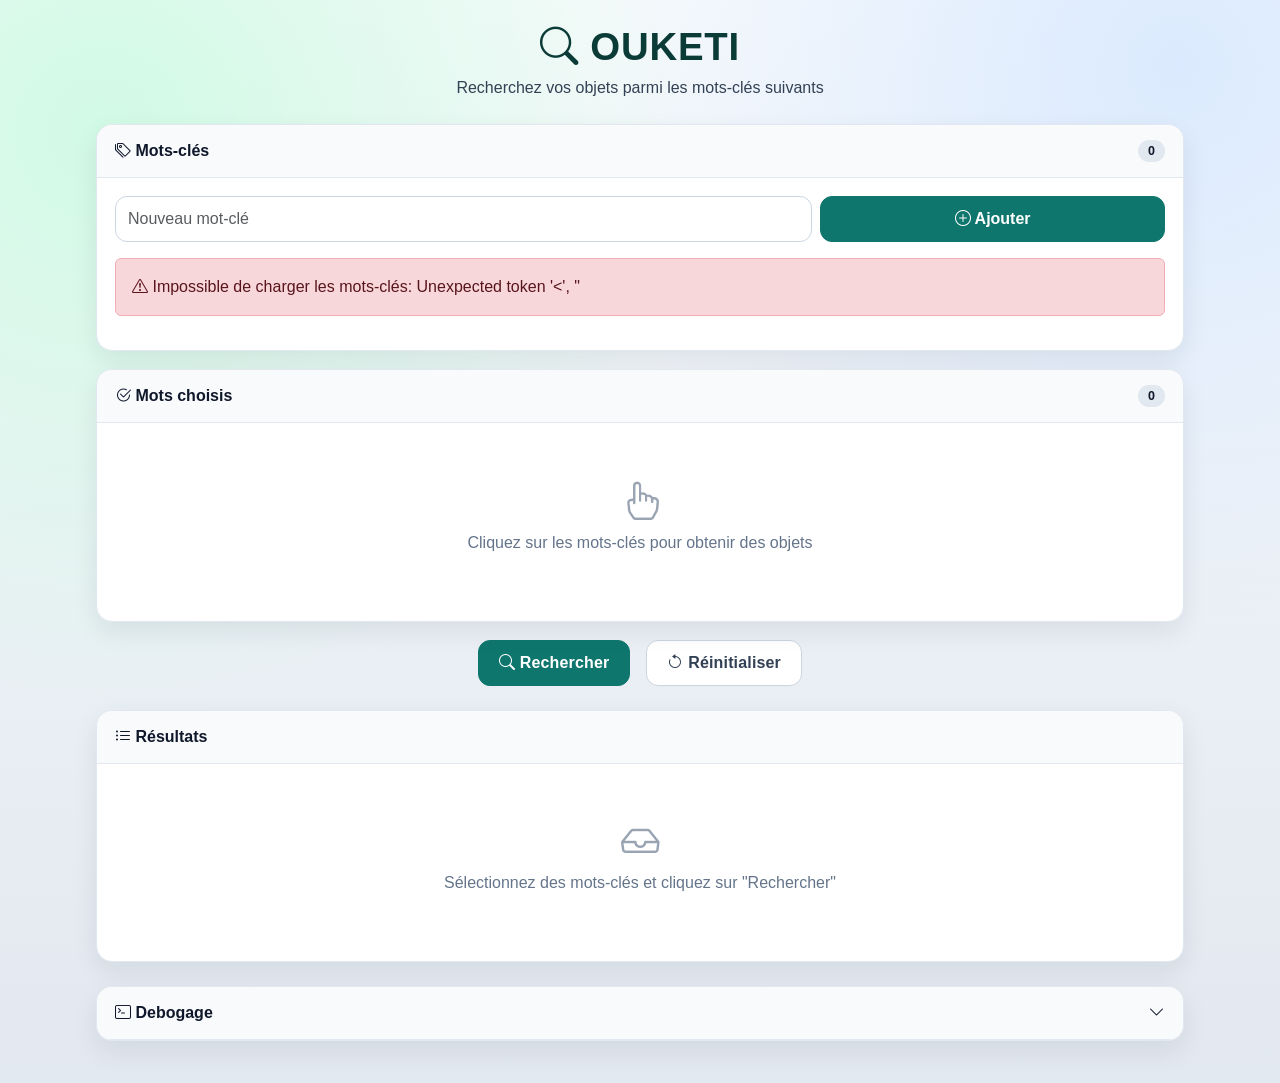
==== commit 9e74bedb: "style-1" ====
--- a/index.html
+++ b/index.html
@@ -10,230 +10,353 @@
     <link rel="stylesheet" href="https://cdn.jsdelivr.net/npm/bootstrap-icons@1.11.3/font/bootstrap-icons.min.css">
     <style>
         :root {
-            --primary-color: #4361ee;
-            --secondary-color: #3f37c9;
-            --success-color: #4cc9f0;
-            --warning-color: #f72585;
-            --bg-light: #f8f9fa;
-            --text-muted: #6c757d;
+            --ink-900: #0f172a;
+            --ink-700: #334155;
+            --ink-500: #64748b;
+            --surface-0: #f1f5f9;
+            --surface-1: #ffffff;
+            --surface-2: #eef2ff;
+            --line: #e2e8f0;
+            --brand: #0f766e;
+            --brand-strong: #115e59;
+            --brand-soft: #ccfbf1;
+            --danger: #be123c;
+            --danger-soft: #ffe4e6;
+            --shadow: 0 10px 26px rgba(15, 23, 42, 0.08);
+        }
+
+        * {
+            box-sizing: border-box;
         }
 
         body {
-            font-family: 'Segoe UI', Tahoma, Geneva, Verdana, sans-serif;
-            background: linear-gradient(135deg, #667eea 0%, #764ba2 100%);
+            font-family: "Segoe UI", "Inter", "Trebuchet MS", sans-serif;
+            color: var(--ink-900);
+            background:
+                radial-gradient(circle at 8% 12%, #d1fae5 0, transparent 40%),
+                radial-gradient(circle at 92% 6%, #dbeafe 0, transparent 38%),
+                linear-gradient(180deg, #f8fafc 0%, #e2e8f0 100%);
             min-height: 100vh;
-            padding: 20px 0;
+            padding: 24px 0;
         }
 
         .main-container {
-            max-width: 1200px;
+            max-width: 1120px;
             margin: 0 auto;
-            padding: 0 15px;
+            padding: 0 16px;
         }
 
         .app-header {
             text-align: center;
-            margin-bottom: 30px;
-            color: white;
+            margin-bottom: 24px;
         }
 
         .app-header h1 {
-            font-size: 2.5rem;
+            font-size: clamp(1.8rem, 3vw, 2.4rem);
+            font-weight: 800;
+            letter-spacing: 0.02em;
+            margin-bottom: 6px;
+            color: #0b3b36;
+        }
+
+        .app-header p {
+            margin: 0;
+            color: var(--ink-700);
+            font-size: 1rem;
+        }
+
+        .card {
+            border: 1px solid var(--line);
+            border-radius: 16px;
+            box-shadow: var(--shadow);
+            margin-bottom: 18px;
+            background: var(--surface-1);
+            overflow: hidden;
+        }
+
+        .card-header {
+            background: #f8fafc;
+            border-bottom: 1px solid var(--line);
+            color: var(--ink-900);
             font-weight: 700;
+            padding: 14px 18px;
+        }
+
+        .card-body {
+            padding: 18px;
+        }
+
+        .counter-badge {
+            background: #e2e8f0;
+            color: #0f172a;
+            border-radius: 999px;
+            padding: 2px 10px;
+            font-size: 0.78rem;
+            font-weight: 700;
+        }
+
+        #keywordInput {
+            border-radius: 12px;
+            border: 1px solid #cbd5e1;
+            padding: 10px 12px;
+        }
+
+        #keywordInput:focus {
+            border-color: #14b8a6;
+            box-shadow: 0 0 0 0.22rem rgba(20, 184, 166, 0.2);
+        }
+
+        #keywordSubmitBtn {
+            background: var(--brand);
+            border-color: var(--brand);
+            border-radius: 12px;
+            font-weight: 600;
+        }
+
+        #keywordSubmitBtn:hover {
+            background: var(--brand-strong);
+            border-color: var(--brand-strong);
+        }
+
+        #keywordCancelBtn {
+            border-radius: 12px;
+            font-weight: 600;
+        }
+
+        .keyword-row {
+            display: grid;
+            grid-template-columns: 1fr auto;
+            gap: 10px;
+            align-items: center;
             margin-bottom: 10px;
-            text-shadow: 2px 2px 4px rgba(0, 0, 0, 0.2);
-        }
-
-        .app-header p {
-            opacity: 0.9;
-            font-size: 1.1rem;
-        }
-
-        .card {
-            border: none;
-            border-radius: 15px;
-            box-shadow: 0 10px 30px rgba(0, 0, 0, 0.15);
-            margin-bottom: 20px;
-            overflow: hidden;
-        }
-
-        .card-header {
-            background: linear-gradient(90deg, var(--primary-color), var(--secondary-color));
-            color: white;
+            background: #fcfdff;
+            border: 1px solid #dbe2ea;
+            border-radius: 14px;
+            padding: 8px;
+        }
+
+        .keyword-btn {
+            margin: 0;
+            width: 100%;
+            min-height: 42px;
+            text-align: left;
+            padding: 9px 12px;
+            border: 1px solid #cdd8e7;
+            border-radius: 10px;
+            background: linear-gradient(180deg, #ffffff 0%, #f8fafc 100%);
+            color: var(--ink-900);
+            font-size: 0.95rem;
             font-weight: 600;
-            padding: 15px 20px;
-            border: none;
-        }
-
-        .card-body {
-            padding: 20px;
-        }
-
-        .keyword-btn {
-            margin: 4px;
-            padding: 8px 16px;
-            border-radius: 20px;
-            font-size: 0.9rem;
-            transition: all 0.3s ease;
-            border: 2px solid var(--primary-color);
-            background: white;
-            color: var(--primary-color);
+            transition: transform 0.12s ease, box-shadow 0.16s ease, border-color 0.16s ease;
         }
 
         .keyword-btn:hover {
-            background: var(--primary-color);
-            color: white;
-            transform: translateY(-2px);
-            box-shadow: 0 4px 12px rgba(67, 97, 238, 0.4);
-        }
-
-        .selected-keyword {
-            background: linear-gradient(90deg, var(--primary-color), var(--secondary-color));
-            color: white;
-            border: none;
-            padding: 8px 12px 8px 16px;
-            border-radius: 20px;
-            margin: 4px;
+            transform: translateY(-1px);
+            border-color: #14b8a6;
+            box-shadow: 0 3px 10px rgba(20, 184, 166, 0.16);
+            color: #0b3b36;
+        }
+
+        .keyword-actions {
+            display: flex;
+            gap: 6px;
+        }
+
+        .keyword-actions .btn {
+            width: 34px;
+            height: 34px;
+            border-radius: 10px;
             display: inline-flex;
             align-items: center;
-            gap: 8px;
+            justify-content: center;
+            border-width: 1px;
+        }
+
+        .selected-keyword {
+            background: var(--surface-2);
+            color: #1e293b;
+            border: 1px solid #c7d2fe;
+            border-radius: 12px;
+            margin: 4px;
+            padding: 7px 10px 7px 12px;
+            display: inline-flex;
+            align-items: center;
+            gap: 7px;
             font-size: 0.9rem;
-        }
-
+            font-weight: 600;
+        }
+
+        .selected-keyword .action-mini,
         .selected-keyword .remove-btn {
-            background: rgba(255, 255, 255, 0.3);
-            border: none;
-            border-radius: 50%;
             width: 22px;
             height: 22px;
-            display: flex;
+            border-radius: 999px;
+            border: 1px solid #bfdbfe;
+            background: #ffffff;
+            display: inline-flex;
             align-items: center;
             justify-content: center;
+            color: #1d4ed8;
+            font-size: 12px;
             cursor: pointer;
-            transition: all 0.2s ease;
-            color: white;
-            font-size: 14px;
-        }
-
+            transition: background 0.16s ease;
+        }
+
+        .selected-keyword .action-mini:hover,
         .selected-keyword .remove-btn:hover {
-            background: rgba(255, 255, 255, 0.5);
+            background: #eff6ff;
         }
 
         .action-btn {
-            border-radius: 25px;
-            padding: 10px 25px;
-            font-weight: 500;
-            transition: all 0.3s ease;
+            border-radius: 12px;
+            padding: 10px 20px;
+            font-weight: 700;
+            letter-spacing: 0.01em;
+            border: 1px solid transparent;
+            transition: transform 0.12s ease, box-shadow 0.16s ease;
         }
 
         .btn-search {
-            background: linear-gradient(90deg, #4cc9f0, #4361ee);
-            border: none;
-            color: white;
+            background: #0f766e;
+            border-color: #0f766e;
+            color: #fff;
         }
 
         .btn-search:hover {
-            transform: translateY(-2px);
-            box-shadow: 0 6px 20px rgba(76, 201, 240, 0.4);
-            color: white;
+            color: #fff;
+            transform: translateY(-1px);
+            box-shadow: 0 4px 12px rgba(15, 118, 110, 0.3);
+            background: #115e59;
+            border-color: #115e59;
         }
 
         .btn-reset {
-            background: white;
-            border: 2px solid var(--warning-color);
-            color: var(--warning-color);
+            background: #fff;
+            border-color: #cbd5e1;
+            color: #334155;
         }
 
         .btn-reset:hover {
-            background: var(--warning-color);
-            color: white;
+            background: #f8fafc;
+            border-color: #94a3b8;
+            color: #0f172a;
         }
 
         .results-table {
             width: 100%;
             border-collapse: separate;
             border-spacing: 0;
+            border: 1px solid var(--line);
+            border-radius: 12px;
+            overflow: hidden;
         }
 
         .results-table thead th {
-            background: linear-gradient(90deg, var(--primary-color), var(--secondary-color));
-            color: white;
-            padding: 15px;
-            font-weight: 600;
+            background: #f8fafc;
+            color: var(--ink-700);
+            padding: 12px;
+            font-weight: 700;
             text-transform: uppercase;
-            font-size: 0.85rem;
-        }
-
-        .results-table thead th:first-child { border-radius: 10px 0 0 0; }
-        .results-table thead th:last-child { border-radius: 0 10px 0 0; }
-
-        .results-table tbody tr:hover { background: #f0f4ff; }
+            letter-spacing: 0.04em;
+            font-size: 0.76rem;
+            border-bottom: 1px solid var(--line);
+        }
+
+        .results-table tbody tr:nth-child(even) {
+            background: #fcfdff;
+        }
+
+        .results-table tbody tr:hover {
+            background: #f1f5f9;
+        }
 
         .results-table tbody td {
-            padding: 12px 15px;
-            border-bottom: 1px solid #eee;
+            padding: 11px 12px;
+            border-bottom: 1px solid #eef2f7;
             vertical-align: middle;
         }
 
         .badge-container {
-            background: #e8f4fd;
-            color: #0077b6;
+            background: var(--brand-soft);
+            color: #115e59;
+            border: 1px solid #99f6e4;
             padding: 4px 10px;
-            border-radius: 12px;
-            font-size: 0.8rem;
-            font-weight: 500;
+            border-radius: 999px;
+            font-size: 0.78rem;
+            font-weight: 700;
         }
 
         .badge-object {
-            background: #f0fdf4;
-            color: #15803d;
-        }
-
-        .counter-badge {
-            background: var(--warning-color);
-            color: white;
-            padding: 2px 8px;
-            border-radius: 10px;
-            font-size: 0.8rem;
-            margin-left: 8px;
+            background: #dcfce7;
+            color: #166534;
+            border-color: #86efac;
         }
 
         .empty-state {
             text-align: center;
-            padding: 40px 20px;
-            color: var(--text-muted);
+            padding: 32px 20px;
+            color: var(--ink-500);
         }
 
         .empty-state i {
-            font-size: 3rem;
-            margin-bottom: 15px;
-            opacity: 0.5;
+            font-size: 2.4rem;
+            margin-bottom: 10px;
+            opacity: 0.65;
         }
 
         #debug {
             width: 100%;
             min-height: 150px;
-            font-family: 'Consolas', monospace;
+            font-family: Consolas, "Courier New", monospace;
             font-size: 12px;
-            background: #1e1e1e;
-            color: #4ec9b0;
+            background: #0b1220;
+            color: #34d399;
             border: none;
-            border-radius: 0 0 10px 10px;
-            padding: 15px;
+            border-radius: 0;
+            padding: 14px;
             resize: vertical;
         }
 
         @keyframes fadeIn {
-            from { opacity: 0; transform: translateY(10px); }
-            to { opacity: 1; transform: translateY(0); }
-        }
-
-        .fade-in { animation: fadeIn 0.3s ease forwards; }
+            from {
+                opacity: 0;
+                transform: translateY(6px);
+            }
+            to {
+                opacity: 1;
+                transform: translateY(0);
+            }
+        }
+
+        .fade-in {
+            animation: fadeIn 0.24s ease forwards;
+        }
+
+        @media (max-width: 900px) {
+            .results-table {
+                display: block;
+                overflow-x: auto;
+                white-space: nowrap;
+            }
+        }
 
         @media (max-width: 768px) {
-            .app-header h1 { font-size: 1.8rem; }
-            .action-buttons { flex-direction: column; }
-            .action-btn { width: 100%; margin-bottom: 10px; }
+            .action-buttons {
+                flex-direction: column;
+                align-items: stretch !important;
+            }
+
+            .action-btn {
+                width: 100%;
+            }
+
+            .keyword-row {
+                grid-template-columns: 1fr;
+            }
+
+            .keyword-actions {
+                justify-content: flex-end;
+            }
         }
     </style>
 </head>
@@ -250,10 +373,27 @@
                 <span><i class="bi bi-tags"></i> Mots-clés</span>
                 <span class="counter-badge" id="availableCount">0</span>
             </div>
-            <div class="card-body" id="MotsCles">
-                <div class="empty-state">
-                    <i class="bi bi-hourglass-split"></i>
-                    <p>Chargement des mots-clés...</p>
+            <div class="card-body">
+                <form id="keywordForm" class="row g-2 mb-3">
+                    <input type="hidden" id="keywordId">
+                    <div class="col-md-8">
+                        <input type="text" class="form-control" id="keywordInput" placeholder="Nouveau mot-clé" required maxlength="20">
+                    </div>
+                    <div class="col-md-4 d-flex gap-2">
+                        <button type="submit" class="btn btn-primary flex-grow-1" id="keywordSubmitBtn">
+                            <i class="bi bi-plus-circle"></i> Ajouter
+                        </button>
+                        <button type="button" class="btn btn-outline-secondary d-none" id="keywordCancelBtn">
+                            Annuler
+                        </button>
+                    </div>
+                </form>
+                <div id="keywordFeedback"></div>
+                <div id="MotsCles">
+                    <div class="empty-state">
+                        <i class="bi bi-hourglass-split"></i>
+                        <p>Chargement des mots-clés...</p>
+                    </div>
                 </div>
             </div>
         </div>
@@ -310,6 +450,7 @@
 
     <script>
         let debug, DIV_MotsCles, DIV_MotsChoisis;
+        let keywordForm, keywordInput, keywordId, keywordSubmitBtn, keywordCancelBtn, keywordFeedback;
         let TousLesMotsCles = [];
         let MotsCles = [];
         let MotsChoisis = [];
@@ -327,14 +468,24 @@
             debug = document.getElementById("debug");
             DIV_MotsCles = document.getElementById("MotsCles");
             DIV_MotsChoisis = document.getElementById("MotsChoisis");
+            keywordForm = document.getElementById('keywordForm');
+            keywordInput = document.getElementById('keywordInput');
+            keywordId = document.getElementById('keywordId');
+            keywordSubmitBtn = document.getElementById('keywordSubmitBtn');
+            keywordCancelBtn = document.getElementById('keywordCancelBtn');
+            keywordFeedback = document.getElementById('keywordFeedback');
+
+            keywordForm.addEventListener('submit', onKeywordSubmit);
+            keywordCancelBtn.addEventListener('click', resetKeywordForm);
+
             writeln("🚀 Application OUKETI initialisée");
             chargerMotsCles();
         });
 
-        async function chargerMotsCles() {
+        async function chargerMotsCles(conserverSelection = false) {
             try {
                 writeln("📥 Chargement des mots-clés...");
-                const response = await fetch("JSON_motcles.json");
+                const response = await fetch("gestion_mots_cles.php");
                 if (!response.ok) throw new Error(`Erreur HTTP: ${response.status}`);
                 
                 const json = await response.json();
@@ -342,8 +493,13 @@
                     id: Number(item.id),
                     label: item.label || item.libelle
                 }));
-                
-                initMotsCles();
+
+                if (conserverSelection) {
+                    synchroniserSelections();
+                } else {
+                    initMotsCles();
+                }
+
                 renderMotsCles();
                 renderMotsChoisis();
                 writeln(`✅ ${TousLesMotsCles.length} mots-clés chargés`);
@@ -358,6 +514,101 @@
             MotsChoisis = [];
         }
 
+        function synchroniserSelections() {
+            const byId = new Map(TousLesMotsCles.map(m => [m.id, m]));
+            MotsChoisis = MotsChoisis.filter(m => byId.has(m.id)).map(m => byId.get(m.id));
+            const selectedIds = new Set(MotsChoisis.map(m => m.id));
+            MotsCles = TousLesMotsCles.filter(m => !selectedIds.has(m.id));
+        }
+
+        function setKeywordFeedback(message, type = 'success') {
+            keywordFeedback.innerHTML = `<div class="alert alert-${type} py-2 mb-3">${message}</div>`;
+        }
+
+        function resetKeywordForm(clearFeedback = true) {
+            keywordId.value = '';
+            keywordInput.value = '';
+            keywordSubmitBtn.innerHTML = '<i class="bi bi-plus-circle"></i> Ajouter';
+            keywordCancelBtn.classList.add('d-none');
+            if (clearFeedback) {
+                keywordFeedback.innerHTML = '';
+            }
+        }
+
+        async function onKeywordSubmit(event) {
+            event.preventDefault();
+            const libelle = keywordInput.value.trim();
+            const id = Number(keywordId.value || 0);
+
+            if (!libelle) {
+                setKeywordFeedback('Le libelle du mot-cle est obligatoire.', 'warning');
+                return;
+            }
+
+            try {
+                const isEdit = id > 0;
+                const response = await fetch('gestion_mots_cles.php', {
+                    method: isEdit ? 'PUT' : 'POST',
+                    headers: { 'Content-Type': 'application/json' },
+                    body: JSON.stringify(isEdit ? { id, libelle } : { libelle })
+                });
+
+                const result = await response.json();
+                if (!response.ok) {
+                    throw new Error(result.error || 'Erreur lors de la sauvegarde.');
+                }
+
+                resetKeywordForm(false);
+                setKeywordFeedback(result.message || (isEdit ? 'Mot-cle modifie.' : 'Mot-cle ajoute.'));
+                writeln(isEdit ? `✏️ Mot-cle modifie: ${libelle}` : `➕ Mot-cle ajoute: ${libelle}`);
+                await chargerMotsCles(true);
+            } catch (error) {
+                setKeywordFeedback(error.message, 'danger');
+                writeln(`❌ Erreur CRUD: ${error.message}`);
+            }
+        }
+
+        function startEditMotCle(id) {
+            const motCle = TousLesMotsCles.find(m => m.id === id);
+            if (!motCle) return;
+
+            keywordId.value = motCle.id;
+            keywordInput.value = motCle.label;
+            keywordSubmitBtn.innerHTML = '<i class="bi bi-pencil"></i> Modifier';
+            keywordCancelBtn.classList.remove('d-none');
+            keywordFeedback.innerHTML = '';
+            keywordInput.focus();
+            writeln(`✏️ Edition du mot-cle ID ${motCle.id}`);
+        }
+
+        async function supprimerMotCle(id) {
+            const motCle = TousLesMotsCles.find(m => m.id === id);
+            if (!motCle) return;
+
+            if (!confirm(`Supprimer le mot-cle \"${motCle.label}\" ?`)) {
+                return;
+            }
+
+            try {
+                const response = await fetch(`gestion_mots_cles.php?id=${encodeURIComponent(id)}`, {
+                    method: 'DELETE'
+                });
+
+                const result = await response.json();
+                if (!response.ok) {
+                    throw new Error(result.error || 'Suppression impossible.');
+                }
+
+                resetKeywordForm(false);
+                setKeywordFeedback(result.message || 'Mot-cle supprime.');
+                writeln(`🗑️ Mot-cle supprime: ${motCle.label}`);
+                await chargerMotsCles(true);
+            } catch (error) {
+                setKeywordFeedback(error.message, 'danger');
+                writeln(`❌ Erreur suppression: ${error.message}`);
+            }
+        }
+
         function renderMotsCles() {
             DIV_MotsCles.innerHTML = '';
             document.getElementById('availableCount').textContent = MotsCles.length;
@@ -368,15 +619,32 @@
             }
 
             const wrapper = document.createElement('div');
-            wrapper.className = 'd-flex flex-wrap';
+            wrapper.className = 'd-flex flex-column';
 
             MotsCles.forEach((motCle, idx) => {
+                const row = document.createElement('div');
+                row.className = 'keyword-row fade-in';
+                row.style.animationDelay = `${idx * 0.05}s`;
+
                 const btn = document.createElement('button');
-                btn.className = 'keyword-btn fade-in';
+                btn.className = 'keyword-btn';
                 btn.innerHTML = `<i class="bi bi-plus-circle"></i> ${motCle.label}`;
                 btn.onclick = () => selectionnerMotCle(idx);
-                btn.style.animationDelay = `${idx * 0.05}s`;
-                wrapper.appendChild(btn);
+
+                const actions = document.createElement('div');
+                actions.className = 'keyword-actions';
+                actions.innerHTML = `
+                    <button class="btn btn-outline-primary" title="Modifier" onclick="startEditMotCle(${motCle.id})">
+                        <i class="bi bi-pencil"></i>
+                    </button>
+                    <button class="btn btn-outline-danger" title="Supprimer" onclick="supprimerMotCle(${motCle.id})">
+                        <i class="bi bi-trash"></i>
+                    </button>
+                `;
+
+                row.appendChild(btn);
+                row.appendChild(actions);
+                wrapper.appendChild(row);
             });
 
             DIV_MotsCles.appendChild(wrapper);
@@ -397,7 +665,12 @@
             MotsChoisis.forEach((motCle, idx) => {
                 const badge = document.createElement('span');
                 badge.className = 'selected-keyword fade-in';
-                badge.innerHTML = `${motCle.label}<button class="remove-btn" title="Retirer"><i class="bi bi-x"></i></button>`;
+                badge.innerHTML = `${motCle.label}
+                    <button class="action-mini" title="Modifier"><i class="bi bi-pencil"></i></button>
+                    <button class="action-mini" title="Supprimer"><i class="bi bi-trash"></i></button>
+                    <button class="remove-btn" title="Retirer"><i class="bi bi-x"></i></button>`;
+                badge.querySelectorAll('.action-mini')[0].onclick = () => startEditMotCle(motCle.id);
+                badge.querySelectorAll('.action-mini')[1].onclick = () => supprimerMotCle(motCle.id);
                 badge.querySelector('.remove-btn').onclick = () => retirerMotCle(idx);
                 wrapper.appendChild(badge);
             });
@@ -471,21 +744,91 @@
                 return;
             }
 
-            // Mapping des noms d'objets vers les images
-            const imagesObjets = {
-                'tournevis': 'images/tournevis jaune.jpg',
-                'marteau': 'images/marteau.jpg',
-                'scie': 'images/scie.jpg',
-                'pinceau': 'images/pinceau.jpg',
-                'clous': 'images/clous.jpg',
-                'boîte-1': 'images/boite.jpg',
-                'boîte-2': 'images/boite.jpg'
+            const imageCatalog = {
+                objet: [
+                    'Clou rouge en métal.jpg',
+                    'Clou vert en métal.jpg',
+                    'Marteau jaune en métal.jpg',
+                    'Marteau jaune en plastique.jpg',
+                    'Marteau vert en métal.jpg',
+                    'Marteau vert en plastique.jpg',
+                    'pinceau bleu en bois.jpg',
+                    'pinceau bleu en plastique.jpg',
+                    'pinceau jaune en bois.jpg',
+                    'pinceau jaune en plastique.jpg',
+                    'pinceau rouge en bois.jpg',
+                    'pinceau rouge en plastique.jpg',
+                    'pinceau vert en bois.jpg',
+                    'pinceau vert en plastique.jpg',
+                    'Scie bleu en métal.jpg',
+                    'tournevis jaune en plastique.jpg'
+                ],
+                conteneur: [
+                    'boîte-1 rouge en métal.jpg',
+                    'boîte-2 bleue en bois.jpg',
+                    'boîte-2 bleue en métal.jpg',
+                    'boîte-2 verte en bois.jpg',
+                    'boîte-2 verte en métal.jpg'
+                ]
             };
 
-            function getImageForObjet(nom) {
-                if (!nom) return null;
-                const nomLower = nom.toLowerCase();
-                return imagesObjets[nomLower] || null;
+            const colorAliases = {
+                jaune: 'jaune',
+                rouge: 'rouge',
+                bleu: 'bleu',
+                bleue: 'bleu',
+                vert: 'vert',
+                verte: 'vert'
+            };
+
+            function normalizeText(value) {
+                return String(value || '')
+                    .toLowerCase()
+                    .normalize('NFD')
+                    .replace(/[\u0300-\u036f]/g, '')
+                    .replace(/[^a-z0-9]+/g, ' ')
+                    .trim();
+            }
+
+            function canonicalColor(value) {
+                return colorAliases[normalizeText(value)] || null;
+            }
+
+            function findSelectedConstraint() {
+                const selected = MotsChoisis.map(m => normalizeText(m.label));
+                const material = selected.find(v => ['metal', 'plastique', 'bois'].includes(v)) || null;
+                const color = selected.map(canonicalColor).find(Boolean) || null;
+                return { material, color };
+            }
+
+            function getImageForObjet(item) {
+                if (!item || !item.nom) return null;
+
+                const folder = item.estConteneur ? 'conteneur' : 'objet';
+                const candidates = imageCatalog[folder] || [];
+                const nomNorm = normalizeText(item.nom);
+                const { material, color } = findSelectedConstraint();
+
+                const scored = candidates
+                    .map(fileName => {
+                        const noExt = fileName.replace(/\.jpg$/i, '');
+                        const normalized = normalizeText(noExt);
+                        if (!normalized.includes(nomNorm)) return null;
+
+                        const tokens = normalized.split(' ');
+                        const candidateColor = tokens.map(canonicalColor).find(Boolean);
+                        const candidateMaterial = tokens.find(v => ['metal', 'plastique', 'bois'].includes(v)) || null;
+
+                        let score = 1;
+                        if (color && candidateColor === color) score += 2;
+                        if (material && candidateMaterial === material) score += 2;
+
+                        return { fileName, score };
+                    })
+                    .filter(Boolean)
+                    .sort((a, b) => b.score - a.score);
+
+                return scored.length > 0 ? `images/${folder}/${scored[0].fileName}` : null;
             }
 
             const table = document.createElement('table');
@@ -504,14 +847,14 @@
             objets.forEach((item, i) => {
                 const estConteneur = item.estConteneur;
                 const estContenuDans = item.estContenuDans;
-                const imagePath = getImageForObjet(item.nom);
+                const imagePath = getImageForObjet(item);
                 const row = document.createElement('tr');
                 row.className = 'fade-in';
                 row.style.animationDelay = `${i * 0.05}s`;
                 row.innerHTML = `
                     <td style="width: 80px;">
                         ${imagePath 
-                            ? `<img src="${imagePath}" alt="${item.nom}" style="width: 60px; height: 60px; object-fit: cover; border-radius: 8px; border: 1px solid #ddd;" onerror="this.style.display='none'; this.nextElementSibling.style.display='flex';">
+                                     ? `<img src="${encodeURI(imagePath)}" alt="${item.nom}" style="width: 60px; height: 60px; object-fit: cover; border-radius: 8px; border: 1px solid #ddd;" onerror="this.style.display='none'; this.nextElementSibling.style.display='flex';">
                                <div style="display:none; width:60px; height:60px; background:#f0f0f0; border-radius:8px; align-items:center; justify-content:center;"><i class="bi bi-image text-muted"></i></div>`
                             : `<div style="width:60px; height:60px; background:#f0f0f0; border-radius:8px; display:flex; align-items:center; justify-content:center;"><i class="bi bi-image text-muted"></i></div>`
                         }
@@ -531,6 +874,10 @@
             alert(`Détails de l'objet ID: ${id}`);
             
         }
+
+        function detailsconteneur(id) {
+            alert(`Détails du conteneur ID: ${id}`);
+        }
     </script>
 </body>
 
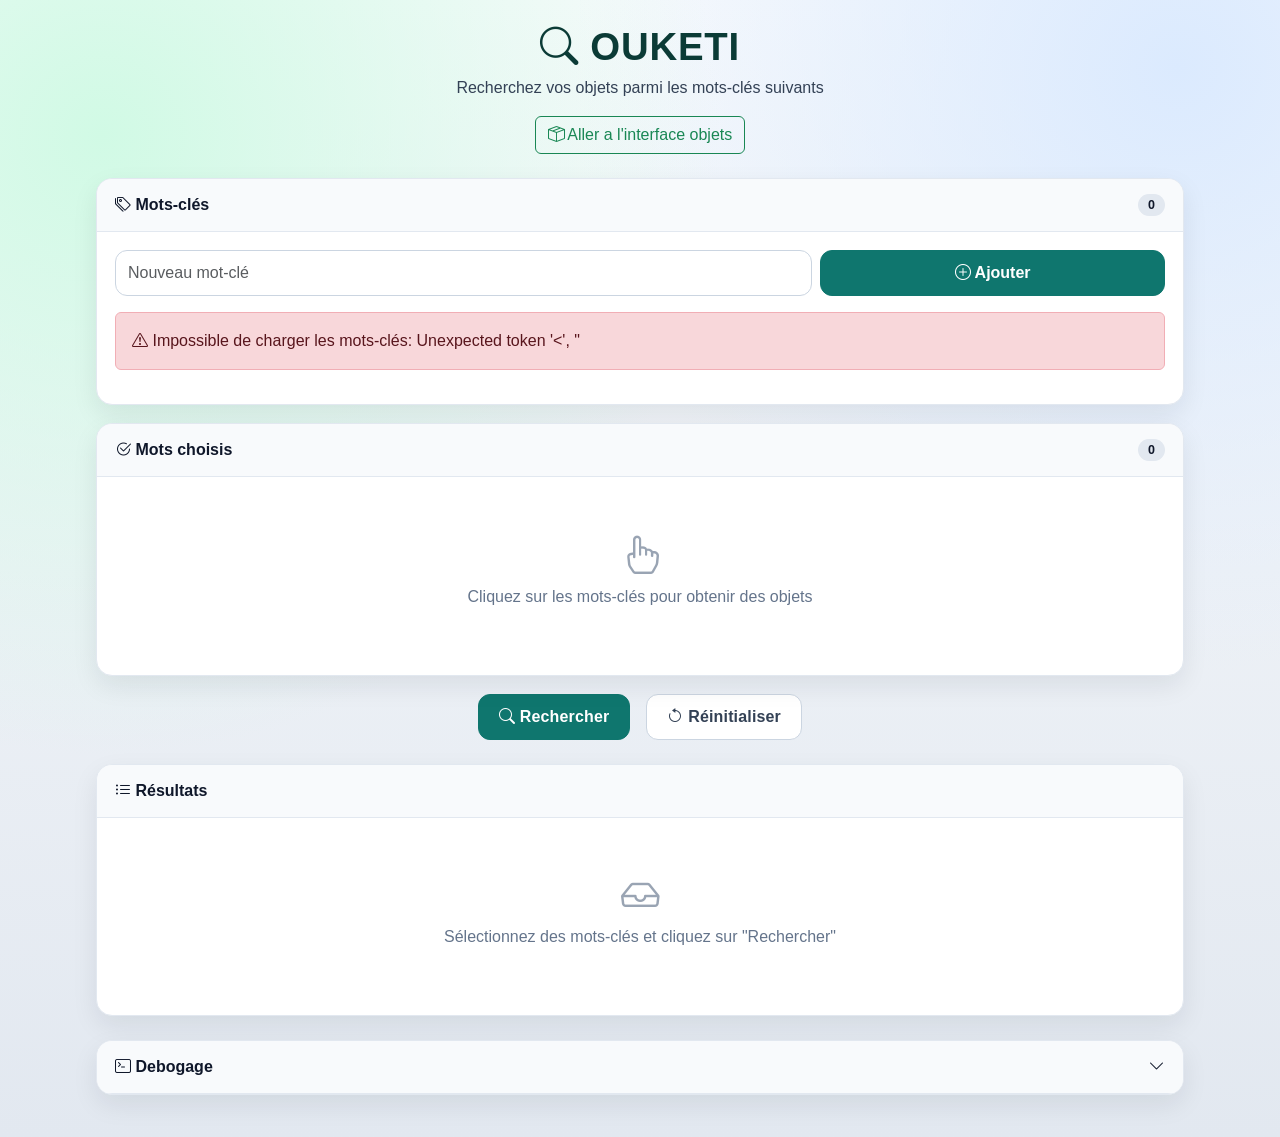
==== commit 71791900: "style-2" ====
--- a/index.html
+++ b/index.html
@@ -366,6 +366,11 @@
         <header class="app-header">
             <h1><i class="bi bi-search"></i> OUKETI</h1>
             <p>Recherchez vos objets parmi les mots-clés suivants</p>
+            <div class="mt-3">
+                <a href="interface-objets.html" class="btn btn-outline-success">
+                    <i class="bi bi-box-seam"></i> Aller a l'interface objets
+                </a>
+            </div>
         </header>
 
         <div class="card">
@@ -454,6 +459,7 @@
         let TousLesMotsCles = [];
         let MotsCles = [];
         let MotsChoisis = [];
+        const LOCAL_OBJECTS_STORAGE_KEY = 'objets.interface.v1';
 
         function clearDebug() { if (debug) debug.value = ""; }
         function writeln(...args) { 
@@ -478,13 +484,13 @@
             keywordForm.addEventListener('submit', onKeywordSubmit);
             keywordCancelBtn.addEventListener('click', resetKeywordForm);
 
-            writeln("🚀 Application OUKETI initialisée");
+            writeln("Application OUKETI initialisée");
             chargerMotsCles();
         });
 
         async function chargerMotsCles(conserverSelection = false) {
             try {
-                writeln("📥 Chargement des mots-clés...");
+                writeln("Chargement des mots-clés...");
                 const response = await fetch("gestion_mots_cles.php");
                 if (!response.ok) throw new Error(`Erreur HTTP: ${response.status}`);
                 
@@ -502,9 +508,9 @@
 
                 renderMotsCles();
                 renderMotsChoisis();
-                writeln(`✅ ${TousLesMotsCles.length} mots-clés chargés`);
+                writeln(`${TousLesMotsCles.length} mots-clés chargés`);
             } catch (err) {
-                writeln(`❌ Erreur: ${err.message}`);
+                writeln(`Erreur: ${err.message}`);
                 DIV_MotsCles.innerHTML = `<div class="alert alert-danger"><i class="bi bi-exclamation-triangle"></i> Impossible de charger les mots-clés: ${err.message}</div>`;
             }
         }
@@ -560,11 +566,11 @@
 
                 resetKeywordForm(false);
                 setKeywordFeedback(result.message || (isEdit ? 'Mot-cle modifie.' : 'Mot-cle ajoute.'));
-                writeln(isEdit ? `✏️ Mot-cle modifie: ${libelle}` : `➕ Mot-cle ajoute: ${libelle}`);
+                writeln(isEdit ? `Mot-cle modifie: ${libelle}` : `Mot-cle ajoute: ${libelle}`);
                 await chargerMotsCles(true);
             } catch (error) {
                 setKeywordFeedback(error.message, 'danger');
-                writeln(`❌ Erreur CRUD: ${error.message}`);
+                writeln(`Erreur CRUD: ${error.message}`);
             }
         }
 
@@ -707,9 +713,55 @@
             document.getElementById('resultatsRecherche').innerHTML = `<div class="empty-state"><i class="bi bi-inbox"></i><p>Sélectionnez des mots-clés et cliquez sur "Rechercher"</p></div>`;
         }
 
+        function normalizeToken(value) {
+            return String(value || '')
+                .toLowerCase()
+                .normalize('NFD')
+                .replace(/[\u0300-\u036f]/g, '')
+                .trim();
+        }
+
+        function loadLocalCreatedObjects() {
+            try {
+                const raw = localStorage.getItem(LOCAL_OBJECTS_STORAGE_KEY);
+                const parsed = raw ? JSON.parse(raw) : [];
+                return Array.isArray(parsed) ? parsed : [];
+            } catch (error) {
+                writeln(`⚠️ Objets locaux ignorés: ${error.message}`);
+                return [];
+            }
+        }
+
+        function buildLocalResults(selectedLabels) {
+            const localObjects = loadLocalCreatedObjects();
+            if (selectedLabels.length === 0 || localObjects.length === 0) {
+                return [];
+            }
+
+            const selectedSet = new Set(selectedLabels.map(normalizeToken));
+
+            return localObjects
+                .filter(obj => {
+                    const keywords = Array.isArray(obj.keywords) ? obj.keywords : [];
+                    const keywordSet = new Set(keywords.map(normalizeToken));
+                    // Un objet local est retenu si tous les mots-clés sélectionnés sont présents.
+                    return [...selectedSet].every(token => keywordSet.has(token));
+                })
+                .map(obj => ({
+                    id: `local-${obj.id}`,
+                    nom: obj.name,
+                    quantite: 1,
+                    estConteneur: false,
+                    estContenuDans: null,
+                    sourceLocale: true,
+                    keywords: obj.keywords
+                }));
+        }
+
         async function buttonSendOnClick() {
             const container = document.getElementById('resultatsRecherche');
             const motsChoisisIds = MotsChoisis.map(m => m.id);
+            const selectedLabels = MotsChoisis.map(m => m.label);
 
             if (motsChoisisIds.length === 0) {
                 container.innerHTML = `<div class="alert alert-warning"><i class="bi bi-exclamation-circle"></i> Veuillez sélectionner au moins un mot-clé.</div>`;
@@ -724,10 +776,13 @@
                 const response = await fetch(`tous_les_mots_cles.php?search_ids=${encodeURIComponent(motsChoisisIds.join(','))}`);
                 if (!response.ok) throw new Error(`Erreur serveur: ${response.status}`);
                 
-                const objets = await response.json();
-                if (objets.error) throw new Error(objets.error);
+                const objetsServeur = await response.json();
+                if (objetsServeur.error) throw new Error(objetsServeur.error);
+
+                const objetsLocaux = buildLocalResults(selectedLabels);
+                const objets = [...objetsServeur, ...objetsLocaux];
                 
-                writeln(`✅ ${objets.length} objet(s) trouvé(s)`);
+                writeln(`✅ ${objets.length} objet(s) trouvé(s) dont ${objetsLocaux.length} local(aux)`);
                 renderResultats(objets);
             } catch (error) {
                 writeln(`❌ Erreur: ${error.message}`);
@@ -848,6 +903,10 @@
                 const estConteneur = item.estConteneur;
                 const estContenuDans = item.estContenuDans;
                 const imagePath = getImageForObjet(item);
+                const idLabel = item.sourceLocale ? `LOCAL-${String(item.id).replace('local-', '')}` : `#${item.id}`;
+                const conteneurLabel = item.sourceLocale
+                    ? '<em class="text-muted">Objet local</em>'
+                    : (estContenuDans ? `Dans <strong>#${estContenuDans}</strong>` : '<em class="text-muted">Aucun</em>');
                 const row = document.createElement('tr');
                 row.className = 'fade-in';
                 row.style.animationDelay = `${i * 0.05}s`;
@@ -859,11 +918,11 @@
                             : `<div style="width:60px; height:60px; background:#f0f0f0; border-radius:8px; display:flex; align-items:center; justify-content:center;"><i class="bi bi-image text-muted"></i></div>`
                         }
                     </td>
-                    <td><strong>#${item.id}</strong></td>
+                    <td><strong>${idLabel}</strong></td>
                     <td>${item.nom || '-'}</td>
                     <td>${item.quantite ?? 1}</td>
                     <td><span class="badge-container ${estConteneur ? '' : 'badge-object'}"><i class="bi bi-${estConteneur ? 'box-seam' : 'circle'}"></i> ${estConteneur ? 'Conteneur' : 'Objet'}</span></td>
-                    <td>${estContenuDans ? `Dans <strong>#${estContenuDans}</strong>` : '<em class="text-muted">Aucun</em>'}</td>`;
+                    <td>${conteneurLabel}</td>`;
                 tbody.appendChild(row);
             });
 
